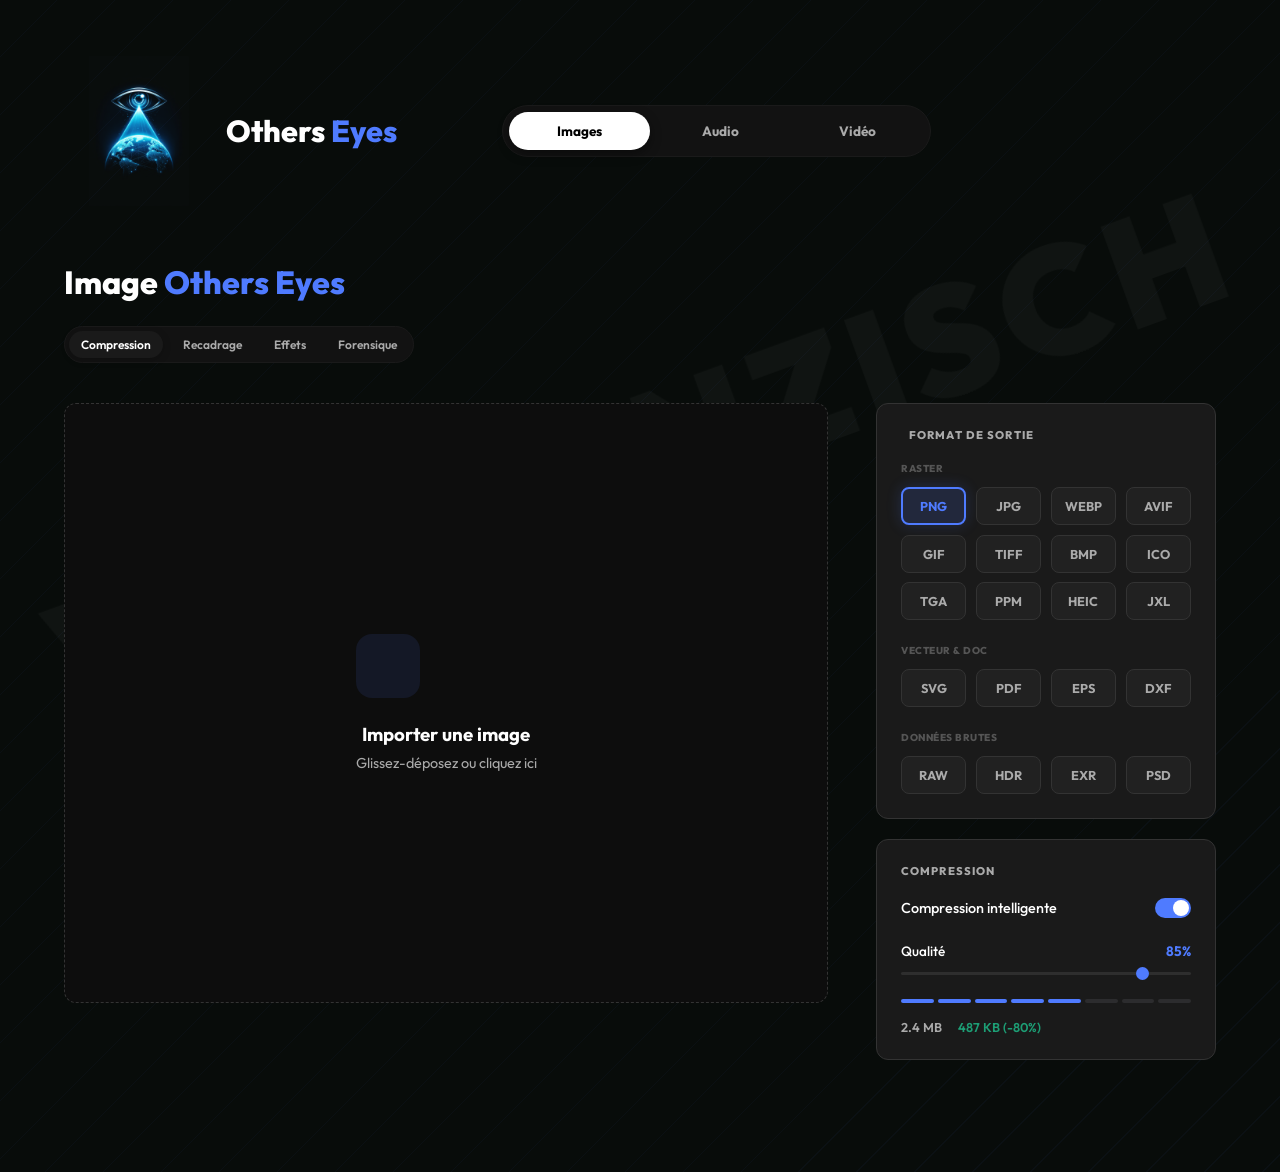
==== templates/index.html @ ab982a22 "mise en place de l'interface web" ====
<!DOCTYPE html>
<html lang="fr">

<head>
    <meta charset="UTF-8">
    <meta name="viewport" content="width=device-width, initial-scale=1.0">
    <title>Others Eyes | Image Studio</title>

    <!-- Fonts -->
    <link rel="preconnect" href="https://fonts.googleapis.com">
    <link rel="preconnect" href="https://fonts.gstatic.com" crossorigin>
    <link href="https://fonts.googleapis.com/css2?family=Outfit:wght@400;500;600;700;800&display=swap" rel="stylesheet">

    <!-- Icons -->
    <script src="https://unpkg.com/lucide@latest"></script>
    <link rel="stylesheet" href="../static/css/common.css">
    <link rel="stylesheet" href="../static/css/image.css">
</head>

<body>
    <div class="bg-text">VISCHENZISCH</div>
    <div class="container">
        <header class="header-container">
            <div class="logo">
                <img src="../static/img/logo.png" alt="Aura Logo" class="logo-img">
                <span style="font-weight: 800; font-size: 1.9rem;">Others <span
                        style="color: var(--accent)">Eyes</span></span>
            </div>
            <nav>
                <div class="nav-links">
                    <a href="index.html" class="active">Images</a>
                    <a href="audio.html">Audio</a>
                    <a href="video.html">Vidéo</a>
                </div>
            </nav>
            <div style="width: 180px;"></div> <!-- Symmetrie -->
        </header>

        <div class="pipeline-header">
            <h1 class="page-title">Image <span style="color: var(--accent)">Others Eyes</span></h1>
            <div class="pipeline-pills">
                <span class="pill active" data-view="compression">Compression</span>
                <span class="pill" data-view="recadrage">Recadrage</span>
                <span class="pill" data-view="effets">Effets</span>
                <span class="pill" data-view="forensique">Forensique</span>
            </div>
        </div>

        <main class="dashboard">
            <!-- Zone d'Aperçu (Left) -->
            <div class="preview-area">
                <div class="card upload-hero" id="drop-zone">
                    <input type="file" id="file-input" hidden accept="image/*">

                    <div id="upload-prompt" style="text-align: center;">
                        <div class="icon-box">
                            <i data-lucide="upload-cloud" size="32"></i>
                        </div>
                        <h3 style="margin-bottom: 0.5rem;">Importer une image</h3>
                        <p style="color: var(--text-secondary); font-size: 0.9rem;">Glissez-déposez ou cliquez ici</p>
                    </div>

                    <div id="preview-container" class="crop-preview" style="display: none;">
                        <img id="preview-img" src="" alt="Aperçu">
                        <div class="crop-overlay">
                            <div class="handle top-left"></div>
                            <div class="handle top-right"></div>
                            <div class="handle bottom-left"></div>
                            <div class="handle bottom-right"></div>
                        </div>
                        <button id="remove-img" class="btn-remove">
                            <i data-lucide="x" size="14"></i> Changer d'image
                        </button>
                    </div>
                </div>
            </div>

            <!-- Paramètres Side Panel (Right) -->
            <aside class="panel">
                <!-- 1. COMPRESSION VIEW -->
                <div class="pipeline-view active" id="view-compression">
                    <!-- Format de Sortie -->
                    <div class="card section">
                        <div class="group-title">
                            <i data-lucide="file-text" size="14"></i>
                            FORMAT DE SORTIE
                        </div>
                        <div class="format-selection-card">
                            <div class="format-group">
                                <div class="format-label">RASTER</div>
                                <div class="format-grid">
                                    <button class="btn-format active">PNG</button>
                                    <button class="btn-format">JPG</button>
                                    <button class="btn-format">WEBP</button>
                                    <button class="btn-format">AVIF</button>
                                    <button class="btn-format">GIF</button>
                                    <button class="btn-format">TIFF</button>
                                    <button class="btn-format">BMP</button>
                                    <button class="btn-format">ICO</button>
                                    <button class="btn-format">TGA</button>
                                    <button class="btn-format">PPM</button>
                                    <button class="btn-format">HEIC</button>
                                    <button class="btn-format">JXL</button>
                                </div>
                            </div>
                            <div class="format-group">
                                <div class="format-label">VECTEUR & DOC</div>
                                <div class="format-grid">
                                    <button class="btn-format">SVG</button>
                                    <button class="btn-format">PDF</button>
                                    <button class="btn-format">EPS</button>
                                    <button class="btn-format">DXF</button>
                                </div>
                            </div>
                            <div class="format-group">
                                <div class="format-label">DONNÉES BRUTES</div>
                                <div class="format-grid">
                                    <button class="btn-format">RAW</button>
                                    <button class="btn-format">HDR</button>
                                    <button class="btn-format">EXR</button>
                                    <button class="btn-format">PSD</button>
                                </div>
                            </div>
                        </div>
                    </div>

                    <div class="card section">
                        <div class="group-title">COMPRESSION</div>
                        <div class="setting-item">
                            <span>Compression intelligente</span>
                            <label class="toggle">
                                <input type="checkbox" checked>
                                <span class="slider round"></span>
                            </label>
                        </div>
                        <div class="setting-item-col">
                            <div class="label-row">
                                <span>Qualité</span>
                                <span class="value">85%</span>
                            </div>
                            <input type="range" class="range-slider" min="0" max="100" value="85">
                        </div>
                        <div class="progress-segments">
                            <div class="segment active"></div>
                            <div class="segment active"></div>
                            <div class="segment active"></div>
                            <div class="segment active"></div>
                            <div class="segment active"></div>
                            <div class="segment"></div>
                            <div class="segment"></div>
                            <div class="segment"></div>
                        </div>
                        <div class="weight-indicator">
                            2.4 MB <i data-lucide="arrow-right" size="12"></i> <span class="saved">487 KB (-80%)</span>
                        </div>
                    </div>
                </div>

                <!-- 2. RECADRAGE VIEW -->
                <div class="pipeline-view" id="view-recadrage">
                    <div class="card section">
                        <div class="group-title">RECADRAGE & DIMENSIONS</div>
                        <div class="format-selection-card">
                            <div class="format-group">
                                <div class="format-grid" style="grid-template-columns: repeat(4, 1fr);">
                                    <button class="btn-format">Libre</button>
                                    <button class="btn-format active">16:9</button>
                                    <button class="btn-format">4:3</button>
                                    <button class="btn-format">1:1</button>
                                </div>
                            </div>
                        </div>
                        <div class="dimension-inputs" style="margin-top: 1.5rem;">
                            <div class="input-group">
                                <label>Largeur</label>
                                <input type="number" class="input-field" value="1920">
                            </div>
                            <div class="input-group">
                                <label>Hauteur</label>
                                <input type="number" class="input-field" value="1080">
                            </div>
                        </div>
                    </div>
                </div>

                <!-- 3. EFFETS VIEW -->
                <div class="pipeline-view" id="view-effets">
                    <div class="card section">
                        <div class="group-title">EFFETS & FILTRES</div>
                        <div class="filters-grid">
                            <div class="filter-item active">
                                <div class="filter-thumb original"></div>
                                <span>Original</span>
                            </div>
                            <div class="filter-item">
                                <div class="filter-thumb grayscale"></div>
                                <span>N&B</span>
                            </div>
                            <div class="filter-item">
                                <div class="filter-thumb sepia"></div>
                                <span>Sépia</span>
                            </div>
                            <div class="filter-item">
                                <div class="filter-thumb vivid"></div>
                                <span>Vivid</span>
                            </div>
                            <div class="filter-item">
                                <div class="filter-thumb cool"></div>
                                <span>Froid</span>
                            </div>
                            <div class="filter-item">
                                <div class="filter-thumb warm"></div>
                                <span>Chaud</span>
                            </div>
                        </div>
                        <div class="sliders-list">
                            <div class="setting-item-col">
                                <div class="label-row">
                                    <span>Luminosité</span>
                                    <span class="value">0</span>
                                </div>
                                <input type="range" class="range-slider" min="-100" max="100" value="0">
                            </div>
                            <div class="setting-item-col">
                                <div class="label-row">
                                    <span>Contraste</span>
                                    <span class="value">10</span>
                                </div>
                                <input type="range" class="range-slider" min="-100" max="100" value="10">
                            </div>
                            <div class="setting-item-col">
                                <div class="label-row">
                                    <span>Saturation</span>
                                    <span class="value">25</span>
                                </div>
                                <input type="range" class="range-slider" min="-100" max="100" value="25">
                            </div>
                        </div>
                    </div>
                </div>

                <!-- 4. FORENSIQUE VIEW -->
                <div class="pipeline-view" id="view-forensique">
                    <!-- Verification d'Integrité -->
                    <div class="card section">
                        <div class="group-title">VÉRIFICATION D'INTÉGRITÉ</div>
                        <div class="hash-list">
                            <div class="hash-item">
                                <label>MD5</label>
                                <code>d41d8cd98f0...</code>
                                <i data-lucide="copy" size="10"></i>
                            </div>
                            <div class="hash-item">
                                <label>SHA-256</label>
                                <code>e3b0c44298fc...</code>
                                <i data-lucide="copy" size="10"></i>
                            </div>
                            <div style="text-align: center; margin-top: 3rem;">
                                <button id="remove-img" class="btn-format"
                                    style="border-color: rgba(255, 255, 255, 0.1); color: var(--text-muted); padding: 10px 20px;">
                                    <i data-lucide="refresh-cw" size="14"></i> Effacer et recommencer
                                </button>
                            </div>
                            <div class="verify-group" style="margin-top: 1rem;">
                                <input type="text" class="input-field" placeholder="Coller hash de référence..."
                                    style="margin-bottom: 0.5rem;">
                                <button class="btn-format" style="width: 100%; font-size: 0.75rem;">Vérifier
                                    l'empreinte</button>
                            </div>
                        </div>

                        <!-- Detection de Manipulation -->
                        <div class="card section">
                            <div class="group-title">DÉTECTION DE MANIPULATION</div>
                            <div class="setting-item-col">
                                <div class="label-row">
                                    <span>Score d'authenticité</span>
                                    <span class="value" style="color: var(--warning)">92/100</span>
                                </div>
                                <div class="progress-bar-small">
                                    <div class="fill" style="width: 92%; background: var(--warning)"></div>
                                </div>
                            </div>
                            <div class="check-list">
                                <div class="check-item ok"><i data-lucide="check" size="12"></i> Métadonnées cohérentes
                                </div>
                                <div class="check-item ok"><i data-lucide="check" size="12"></i> Magic bytes valides
                                </div>
                                <div class="check-item warn"><i data-lucide="alert-triangle" size="12"></i> Compression
                                    suspecte</div>
                            </div>
                        </div>

                        <!-- Stéganographie -->
                        <div class="card section">
                            <div class="group-title">STÉGANOGRAPHIE</div>
                            <div class="setting-item">
                                <span>Scanner les canaux LSB</span>
                                <label class="toggle">
                                    <input type="checkbox">
                                    <span class="slider round"></span>
                                </label>
                            </div>
                            <div class="status-badge muted">Aucune anomalie détectée</div>
                        </div>

                        <!-- Magic Bytes -->
                        <div class="card section">
                            <div class="group-title">ANALYSE DES MAGIC BYTES</div>
                            <table class="magic-table">
                                <thead>
                                    <tr>
                                        <th>Extension</th>
                                        <th>Format</th>
                                    </tr>
                                </thead>
                                <tbody>
                                    <tr>
                                        <td>.png</td>
                                        <td><span class="badge success">PNG Match</span></td>
                                    </tr>
                                </tbody>
                            </table>
                        </div>
                    </div>

                    <button class="btn-cta" id="convert-btn">
                        Convertir l'image <i data-lucide="arrow-right" size="18"></i>
                    </button>
            </aside>
        </main>

        <!-- Résultats -->
        <div class="card result-card" id="result-card" style="text-align: center; margin-top: 3rem;">
            <i data-lucide="check-circle" style="color: var(--success); margin-bottom: 1rem;" size="48"></i>
            <h2 style="margin-bottom: 0.5rem;">Traitement Terminé !</h2>
            <p style="color: var(--text-secondary); margin-bottom: 2rem;">Votre fichier est prêt au téléchargement.</p>
            <a href="#" class="download-link" id="download-btn">
                <i data-lucide="download"></i> Télécharger le résultat
            </a>
        </div>
    </div>

    <script src="../static/js/script.js"></script>
    <script>lucide.createIcons();</script>
</body>

</html>
---- static/css/common.css ----
:root {
    --bg: #0d0d0d;
    --surface: #1a1a1a;
    --surface-hover: #212121;
    --accent: #4F7BFF;
    --accent-soft: rgba(79, 123, 255, 0.1);
    --success: #1D9E75;
    --warning: #EF9F27;
    --error: #FF5252;
    --text-primary: #ffffff;
    --text-secondary: #aaaaaa;
    --text-muted: #555555;
    --border: #333333;
    --input-bg: #252525;
    --transition: 0.2s cubic-bezier(0.4, 0, 0.2, 1);
    --radius: 12px;
}

* {
    margin: 0;
    padding: 0;
    box-sizing: border-box;
    font-family: 'Outfit', sans-serif;
}

body {
    background-color: #080c0a;
    background-image:
        repeating-linear-gradient(135deg,
            transparent,
            transparent 40px,
            rgba(79, 123, 255, .04) 40px,
            rgba(79, 123, 255, .04) 41px);
    color: white;
    font-family: 'Outfit', sans-serif;
    min-height: 100vh;
    padding-bottom: 5rem;
}

.bg-text {
    position: fixed;
    inset: 0;
    display: flex;
    align-items: center;
    justify-content: center;
    font-size: clamp(60px, 12vw, 160px);
    font-weight: 900;
    color: rgba(255, 255, 255, 0.03);
    transform: rotate(-20deg);
    letter-spacing: 8px;
    pointer-events: none;
    user-select: none;
    z-index: -1;
}

.container {
    max-width: 1400px;
    margin: 0 auto;
    padding: 2rem 4rem;
}

/* Header & Nav */
header {
    display: flex;
    justify-content: space-between;
    align-items: center;
    padding: 1.5rem 0;
    margin-bottom: 2rem;
}

.logo {
    display: flex;
    align-items: center;
    gap: 0.75rem;
}

.logo-img {
    height: 150px;
    width: 150px;
    object-fit: contain;
    mix-blend-mode: screen;
}

nav {
    display: flex;
    justify-content: center;
    align-items: center;
}

.nav-links {
    display: flex;
    background: #121212;
    padding: 6px;
    border-radius: 100px;
    gap: 4px;
    border: 1px solid #1a1a1a;
}

.nav-links a {
    color: var(--text-secondary);
    text-decoration: none;
    font-weight: 700;
    padding: 10px 48px;
    border-radius: 100px;
    transition: all 0.2s ease;
    font-size: 0.85rem;
}

.nav-links a.active {
    background: white;
    color: black;
    box-shadow: 0 4px 12px rgba(0, 0, 0, 0.4);
}

.nav-links a:hover:not(.active) {
    color: white;
}

.header-container {
    display: flex;
    justify-content: space-between;
    align-items: center;
    width: 100%;
}

.pipeline-header {
    margin-top: 1rem;
    margin-bottom: 2.5rem;
}

.page-title {
    font-size: 2rem;
    font-weight: 800;
    margin-bottom: 1.5rem;
}

.pipeline-pills {
    display: flex;
    gap: 0.5rem;
    background: #121212;
    padding: 4px;
    border-radius: 100px;
    width: fit-content;
    border: 1px solid #1a1a1a;
}

.pill {
    font-size: 0.75rem;
    font-weight: 600;
    padding: 6px 12px;
    border-radius: 100px;
    color: var(--text-secondary);
}

.pill:first-child {
    background: var(--surface);
    color: var(--text-primary);
    box-shadow: 0 2px 8px rgba(0, 0, 0, 0.2);
}

/* Shared Components */
.card {
    background: var(--surface);
    border: 1px solid var(--border);
    border-radius: var(--radius);
    padding: 1.25rem;
    transition: var(--transition);
}

.card.section {
    padding: 1.5rem;
}

.dashboard {
    display: grid;
    grid-template-columns: 1fr 340px;
    gap: 3rem;
    align-items: start;
}

.panel {
    display: flex;
    flex-direction: column;
    gap: 1.25rem;
}

.group-title {
    font-size: 0.7rem;
    font-weight: 800;
    text-transform: uppercase;
    color: var(--text-secondary);
    letter-spacing: 0.1em;
    margin-bottom: 1.25rem;
    display: flex;
    align-items: center;
    gap: 0.5rem;
}

/* Inputs & Settings */
.setting-item {
    display: flex;
    justify-content: space-between;
    align-items: center;
    margin-bottom: 1.5rem;
    font-size: 0.9rem;
    font-weight: 500;
}

.setting-item-col {
    display: flex;
    flex-direction: column;
    gap: 0.75rem;
    margin-bottom: 1.5rem;
}

.label-row {
    display: flex;
    justify-content: space-between;
    font-size: 0.85rem;
    font-weight: 500;
}

.label-row .value {
    color: var(--accent);
    font-weight: 700;
}

/* Toggle Switch */
.toggle {
    position: relative;
    display: inline-block;
    width: 36px;
    height: 20px;
}

.toggle input {
    opacity: 0;
    width: 0;
    height: 0;
}

.slider.round {
    position: absolute;
    cursor: pointer;
    top: 0;
    left: 0;
    right: 0;
    bottom: 0;
    background-color: #2c2c2e;
    transition: .4s;
    border-radius: 34px;
}

.slider.round:before {
    position: absolute;
    content: "";
    height: 16px;
    width: 16px;
    left: 2px;
    bottom: 2px;
    background-color: white;
    transition: .4s;
    border-radius: 50%;
}

input:checked+.slider {
    background-color: var(--accent);
}

input:checked+.slider:before {
    transform: translateX(16px);
}

/* Range Slider */
.range-slider {
    -webkit-appearance: none;
    appearance: none;
    width: 100%;
    height: 3px;
    background: #2e2e2e;
    border-radius: 5px;
    outline: none;
}

.range-slider::-webkit-slider-thumb {
    -webkit-appearance: none;
    appearance: none;
    width: 13px;
    height: 13px;
    background: var(--accent);
    cursor: pointer;
    border-radius: 50%;
    border: none;
}

/* CTA Button */
.btn-cta {
    background: var(--text-primary);
    color: #000;
    border: none;
    padding: 1rem;
    border-radius: var(--radius);
    font-size: 0.95rem;
    font-weight: 700;
    cursor: pointer;
    display: flex;
    align-items: center;
    justify-content: center;
    gap: 0.5rem;
    width: 100%;
    transition: var(--transition);
}

.btn-cta:hover {
    transform: translateY(-2px);
    box-shadow: 0 10px 20px rgba(0, 0, 0, 0.2);
}

.input-field {
    background: #252525;
    border: 1px solid #333;
    color: white;
    padding: 0.75rem 1rem;
    border-radius: 8px;
    width: 100%;
    font-size: 0.85rem;
    transition: var(--transition);
}

select.input-field {
    appearance: none;
    -webkit-appearance: none;
    background-image: url("data:image/svg+xml,%3Csvg xmlns='http://www.w3.org/2000/svg' width='16' height='16' viewBox='0 0 24 24' fill='none' stroke='%23555' stroke-width='2' stroke-linecap='round' stroke-linejoin='round'%3E%3Cpath d='m6 9 6 6 6-6'/%3E%3C/svg%3E");
    background-repeat: no-repeat;
    background-position: right 1rem center;
    padding-right: 2.5rem;
    cursor: pointer;
}

select.input-field:hover {
    border-color: #444;
}

.input-field:focus {
    outline: none;
    border-color: var(--accent);
}

/* Format Picker Custom Style */
.format-selection-card {
    display: flex;
    flex-direction: column;
    gap: 1.5rem;
}

.format-group {
    display: flex;
    flex-direction: column;
    gap: 0.75rem;
}

.format-label {
    font-size: 10px;
    font-weight: 800;
    color: var(--text-muted);
    text-transform: uppercase;
    letter-spacing: 0.05em;
}

.format-grid {
    display: grid;
    grid-template-columns: repeat(4, 1fr);
    gap: 0.6rem;
}

.btn-format {
    background: #212121;
    border: 1px solid #333;
    border-radius: 8px;
    color: var(--text-secondary);
    padding: 10px 0;
    font-size: 0.8rem;
    font-weight: 700;
    cursor: pointer;
    transition: all 0.2s ease;
    text-align: center;
}

.btn-format:hover {
    border-color: #555;
    color: white;
}

.btn-format.active {
    background: rgba(79, 123, 255, 0.15);
    border: 2px solid var(--accent);
    color: var(--accent);
    box-shadow: 0 0 15px rgba(79, 123, 255, 0.2);
    padding: 9px 0;
    /* Adjust for 2px border */
}

/* Result Area (New) */
.result-card {
    display: none;
    margin-top: 2rem;
    background: linear-gradient(to bottom right, #121212, #0a0a0b);
    border: 1px solid var(--success);
    animation: slideUp 0.5s ease;
}

.download-link {
    background: var(--success);
    color: white;
    text-decoration: none;
    padding: 1rem 2rem;
    border-radius: 12px;
    font-weight: 700;
    display: inline-flex;
    align-items: center;
    gap: 0.5rem;
    margin-top: 1rem;
}

/* Progress Loader */
.progress-container {
    display: none;
    text-align: center;
    margin: 2rem 0;
}

.progress-bar {
    width: 100%;
    height: 4px;
    background: var(--border);
    border-radius: 10px;
    overflow: hidden;
    margin-top: 1rem;
}

.progress-fill {
    width: 0%;
    height: 100%;
    background: var(--accent);
    transition: width 0.3s ease;
}

/* Forensics Specific Components */
.pipeline-view {
    display: none;
}

.pipeline-view.active {
    display: flex;
    flex-direction: column;
    gap: 1.25rem;
}

.pill {
    cursor: pointer;
    transition: var(--transition);
}

.pill.active {
    background: var(--surface);
    color: var(--text-primary);
    box-shadow: 0 2px 8px rgba(0, 0, 0, 0.2);
}

.hash-list {
    display: flex;
    flex-direction: column;
    gap: 0.75rem;
}

.hash-item {
    background: #121212;
    padding: 0.75rem;
    border-radius: 8px;
    display: flex;
    align-items: center;
    justify-content: space-between;
    font-size: 0.75rem;
}

.hash-item label {
    font-size: 10px;
    font-weight: 800;
    color: var(--text-muted);
    text-transform: uppercase;
}

.hash-item code {
    color: var(--text-secondary);
    font-family: monospace;
}

.hash-item i {
    color: var(--text-muted);
    cursor: pointer;
}

.progress-bar-small {
    width: 100%;
    height: 4px;
    background: #2c2c2e;
    border-radius: 10px;
    overflow: hidden;
}

.progress-bar-small .fill {
    height: 100%;
    transition: width 0.5s ease;
}

.check-list {
    display: flex;
    flex-direction: column;
    gap: 0.5rem;
    margin-top: 1rem;
}

.check-item {
    display: flex;
    align-items: center;
    gap: 0.5rem;
    font-size: 0.8rem;
    font-weight: 500;
}

.check-item.ok {
    color: var(--success);
}

.check-item.warn {
    color: var(--warning);
}

.check-item.error {
    color: var(--error);
}

.status-badge {
    padding: 0.5rem;
    background: #121212;
    border-radius: 6px;
    font-size: 0.75rem;
    text-align: center;
    font-weight: 600;
}

.status-badge.muted {
    color: var(--text-muted);
}

.magic-table {
    width: 100%;
    border-collapse: collapse;
    font-size: 0.8rem;
    margin-top: 0.5rem;
}

.magic-table th {
    text-align: left;
    padding: 0.5rem;
    color: var(--text-muted);
    font-size: 10px;
    font-weight: 800;
    text-transform: uppercase;
    border-bottom: 1px solid var(--border);
}

.magic-table td {
    padding: 0.75rem 0.5rem;
    border-bottom: 1px solid rgba(255, 255, 255, 0.05);
}

.badge {
    padding: 4px 10px;
    border-radius: 4px;
    font-size: 10px;
    font-weight: 700;
    text-transform: uppercase;
    display: inline-block;
}

.badge.success {
    background: rgba(29, 158, 117, 0.15);
    color: #4ade80;
    border: 1px solid rgba(29, 158, 117, 0.3);
}

.badge.danger {
    background: rgba(255, 82, 82, 0.15);
    color: #ff8a80;
    border: 1px solid rgba(255, 82, 82, 0.3);
}

@keyframes slideUp {
    from {
        transform: translateY(20px);
        opacity: 0;
    }

    to {
        transform: translateY(0);
        opacity: 1;
    }
}

@keyframes rotate {
    from {
        transform: rotate(0deg);
    }

    to {
        transform: rotate(360deg);
    }
}

.spin {
    animation: rotate 1s linear infinite;
}
---- static/css/image.css ----
/* Image-specific styles */
.preview-area {
    display: flex;
    flex-direction: column;
    gap: 1.5rem;
}

.upload-hero {
    min-height: 600px;
    display: flex;
    flex-direction: column;
    align-items: center;
    justify-content: center;
    border: 1px dashed var(--border);
    cursor: pointer;
    background: #0d0d0d;
    position: relative;
    overflow: hidden;
}

.upload-hero:hover {
    border-color: var(--accent);
}

.icon-box {
    width: 64px;
    height: 64px;
    background: var(--accent-soft);
    color: var(--accent);
    border-radius: 16px;
    display: flex;
    align-items: center;
    justify-content: center;
    margin-bottom: 1.5rem;
}

/* Crop Preview */
.crop-preview {
    position: relative;
    width: 100%;
    height: 100%;
    display: flex;
    align-items: center;
    justify-content: center;
    padding: 2rem;
}

#preview-img {
    max-width: 100%;
    max-height: 500px;
    border-radius: 4px;
    object-fit: contain;
}

.crop-overlay {
    position: absolute;
    width: 300px;
    height: 200px;
    border: 2px solid var(--accent);
    pointer-events: none;
    box-shadow: 0 0 0 9999px rgba(0, 0, 0, 0.5);
}

.handle {
    position: absolute;
    width: 10px;
    height: 10px;
    background: white;
    border: 2px solid var(--accent);
    pointer-events: auto;
}

.top-left {
    top: -6px;
    left: -6px;
    cursor: nw-resize;
}

.top-right {
    top: -6px;
    right: -6px;
    cursor: ne-resize;
}

.bottom-left {
    bottom: -6px;
    left: -6px;
    cursor: sw-resize;
}

.bottom-right {
    bottom: -6px;
    right: -6px;
    cursor: se-resize;
}

.btn-remove {
    position: absolute;
    top: 1rem;
    right: 1rem;
    background: rgba(0, 0, 0, 0.5);
    backdrop-filter: blur(10px);
    border: 1px solid var(--border);
    color: white;
    padding: 0.5rem 1rem;
    border-radius: 100px;
    font-size: 0.75rem;
    font-weight: 600;
    cursor: pointer;
    display: flex;
    align-items: center;
    gap: 0.5rem;
}

/* Compression Specifics */
.progress-segments {
    display: flex;
    gap: 4px;
    margin-bottom: 1rem;
}

.segment {
    flex: 1;
    height: 4px;
    background: #2c2c2e;
    border-radius: 2px;
}

.segment.active {
    background: var(--accent);
}

.weight-indicator {
    font-size: 0.8rem;
    font-weight: 600;
    color: var(--text-secondary);
    display: flex;
    align-items: center;
    gap: 0.5rem;
}

.weight-indicator .saved {
    color: var(--success);
}

/* Ratio Grid */
.ratio-grid {
    display: grid;
    grid-template-columns: repeat(4, 1fr);
    gap: 0.5rem;
    margin-bottom: 1.5rem;
}

.btn-ratio {
    background: transparent;
    border: 1px solid var(--border);
    color: var(--text-secondary);
    padding: 0.5rem;
    border-radius: 8px;
    font-size: 0.75rem;
    font-weight: 600;
    cursor: pointer;
    transition: var(--transition);
}

.btn-ratio.active {
    border-color: var(--accent);
    color: var(--text-primary);
}

.dimension-inputs {
    display: grid;
    grid-template-columns: 1fr 1fr;
    gap: 1rem;
}

.input-group label {
    display: block;
    font-size: 0.7rem;
    font-weight: 700;
    color: var(--text-secondary);
    text-transform: uppercase;
    margin-bottom: 0.5rem;
}

/* Filters Grid */
.filters-grid {
    display: grid;
    grid-template-columns: repeat(3, 1fr);
    gap: 0.75rem;
    margin-bottom: 2rem;
}

.filter-item {
    display: flex;
    flex-direction: column;
    align-items: center;
    gap: 0.5rem;
    cursor: pointer;
}

.filter-thumb {
    width: 100%;
    aspect-ratio: 1;
    background: #2c2c2e;
    border-radius: 8px;
    border: 2px solid transparent;
    transition: var(--transition);
}

.filter-item.active .filter-thumb {
    border-color: var(--accent);
}

.filter-item span {
    font-size: 0.7rem;
    font-weight: 600;
    color: var(--text-secondary);
}

.filter-item.active span {
    color: var(--text-primary);
}

/* Mock thumbs */
.filter-thumb.original {
    background: linear-gradient(45deg, #333, #666);
}

.filter-thumb.grayscale {
    filter: grayscale(1);
    background: linear-gradient(45deg, #333, #666);
}

.filter-thumb.sepia {
    filter: sepia(1);
    background: linear-gradient(45deg, #333, #666);
}

.filter-thumb.vivid {
    filter: saturate(2);
    background: linear-gradient(45deg, #333, #666);
}

.filter-thumb.cool {
    filter: hue-rotate(180deg);
    background: linear-gradient(45deg, #333, #666);
}

.filter-thumb.warm {
    filter: hue-rotate(30deg);
    background: linear-gradient(45deg, #382c2c, #a88a8a);
}
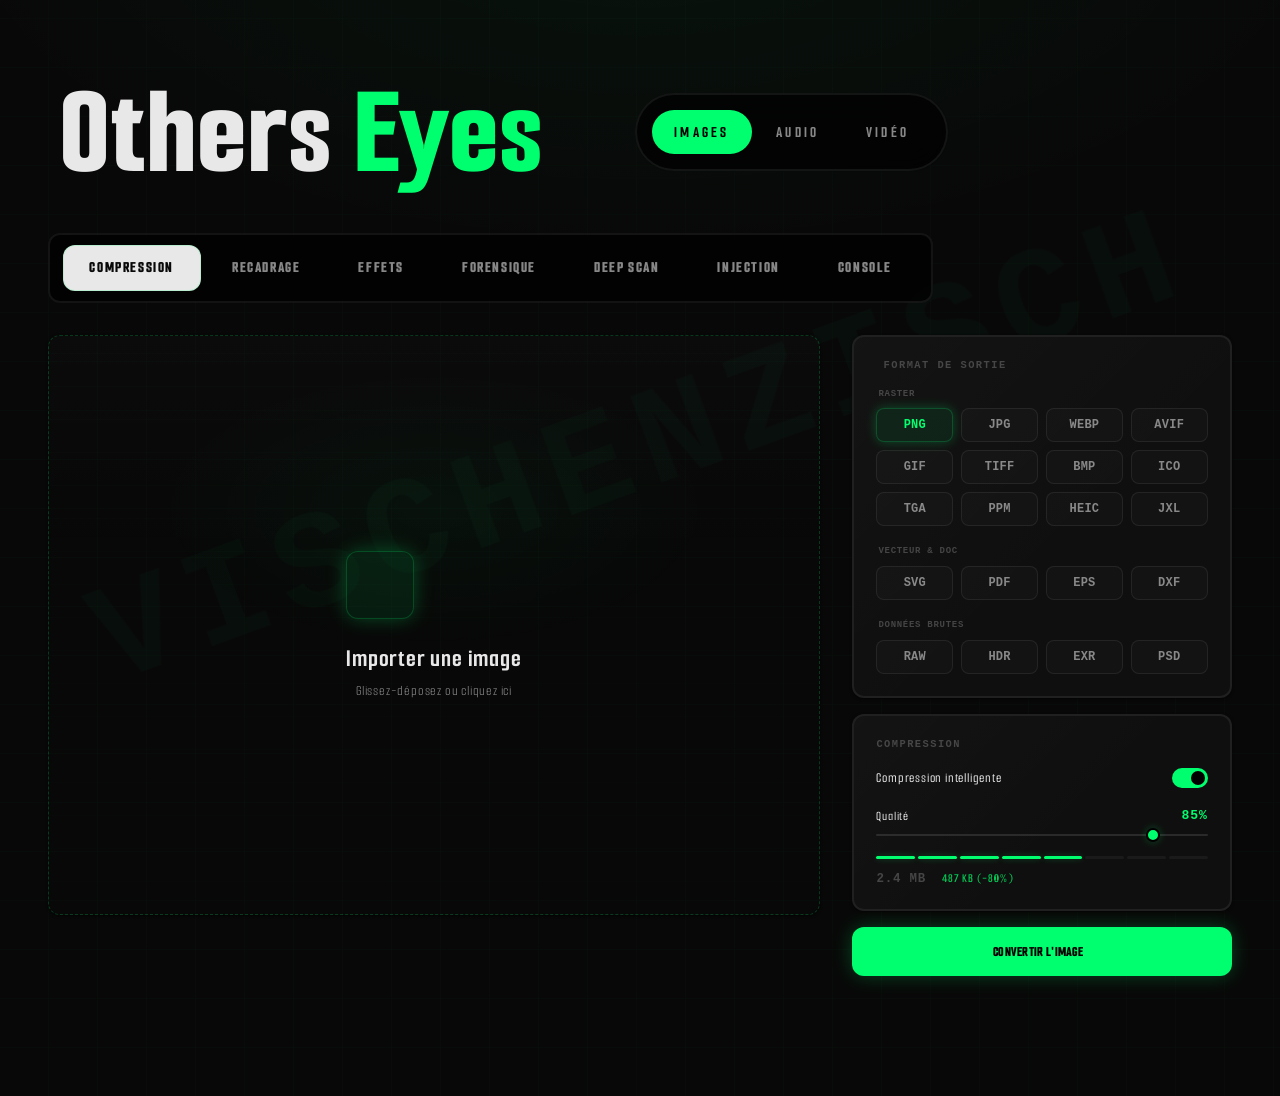
==== commit c83aa3d3: "Template Completion" ====
--- a/templates/index.html
+++ b/templates/index.html
@@ -9,7 +9,9 @@
     <!-- Fonts -->
     <link rel="preconnect" href="https://fonts.googleapis.com">
     <link rel="preconnect" href="https://fonts.gstatic.com" crossorigin>
-    <link href="https://fonts.googleapis.com/css2?family=Outfit:wght@400;500;600;700;800&display=swap" rel="stylesheet">
+    <link
+        href="https://fonts.googleapis.com/css2?family=Smooch+Sans:wght@100..900&family=Ubuntu:wght@400;600&display=swap"
+        rel="stylesheet">
 
     <!-- Icons -->
     <script src="https://unpkg.com/lucide@latest"></script>
@@ -22,8 +24,7 @@
     <div class="container">
         <header class="header-container">
             <div class="logo">
-                <img src="../static/img/logo.png" alt="Aura Logo" class="logo-img">
-                <span style="font-weight: 800; font-size: 1.9rem;">Others <span
+                <span style="font-weight: 800; font-size:8rem;">Others <span
                         style="color: var(--accent)">Eyes</span></span>
             </div>
             <nav>
@@ -37,12 +38,14 @@
         </header>
 
         <div class="pipeline-header">
-            <h1 class="page-title">Image <span style="color: var(--accent)">Others Eyes</span></h1>
             <div class="pipeline-pills">
                 <span class="pill active" data-view="compression">Compression</span>
                 <span class="pill" data-view="recadrage">Recadrage</span>
                 <span class="pill" data-view="effets">Effets</span>
                 <span class="pill" data-view="forensique">Forensique</span>
+                <span class="pill" data-view="deepscan">Deep Scan</span>
+                <span class="pill" data-view="injection">Injection</span>
+                <span class="pill" data-view="console">Console</span>
             </div>
         </div>
 
@@ -255,16 +258,11 @@
                                 <code>e3b0c44298fc...</code>
                                 <i data-lucide="copy" size="10"></i>
                             </div>
-                            <div style="text-align: center; margin-top: 3rem;">
-                                <button id="remove-img" class="btn-format"
-                                    style="border-color: rgba(255, 255, 255, 0.1); color: var(--text-muted); padding: 10px 20px;">
-                                    <i data-lucide="refresh-cw" size="14"></i> Effacer et recommencer
-                                </button>
-                            </div>
                             <div class="verify-group" style="margin-top: 1rem;">
                                 <input type="text" class="input-field" placeholder="Coller hash de référence..."
                                     style="margin-bottom: 0.5rem;">
-                                <button class="btn-format" style="width: 100%; font-size: 0.75rem;">Vérifier
+                                <button type="button" class="btn-format" id="btn-verify-fingerprint"
+                                    style="width: 100%; font-size: 0.75rem;">Vérifier
                                     l'empreinte</button>
                             </div>
                         </div>
@@ -297,11 +295,11 @@
                             <div class="setting-item">
                                 <span>Scanner les canaux LSB</span>
                                 <label class="toggle">
-                                    <input type="checkbox">
+                                    <input type="checkbox" id="lsb-scan-toggle">
                                     <span class="slider round"></span>
                                 </label>
                             </div>
-                            <div class="status-badge muted">Aucune anomalie détectée</div>
+                            <div class="status-badge muted" id="lsb-status-badge">Aucune anomalie détectée</div>
                         </div>
 
                         <!-- Magic Bytes -->
@@ -323,10 +321,96 @@
                             </table>
                         </div>
                     </div>
-
-                    <button class="btn-cta" id="convert-btn">
-                        Convertir l'image <i data-lucide="arrow-right" size="18"></i>
+                </div>
+
+                <!-- 5. DEEP SCAN VIEW -->
+                <div class="pipeline-view" id="view-deepscan">
+
+                    <div class="card section">
+                        <div class="group-title">EXTRACTION EXIF PROFONDE</div>
+                        <div class="setting-item-col" style="font-family: monospace; font-size: 0.75rem;">
+                            <div class="label-row"><span>Make</span> <span class="value">SONY</span></div>
+                            <div class="label-row"><span>Model</span> <span class="value">ILCE-7M3</span></div>
+                            <div class="label-row"><span>Software</span> <span class="value"
+                                    style="color: var(--error)">Adobe Photoshop 24.1</span></div>
+                            <div class="label-row"><span>GPSLatitude</span> <span class="value">48 deg 52' 5.12"
+                                    N</span></div>
+                            <div class="label-row"><span>GPSLongitude</span> <span class="value">2 deg 19' 59.20"
+                                    E</span></div>
+                        </div>
+                        <button class="btn-format" style="width: 100%;"><i data-lucide="trash-2" size="14"></i> Purger
+                            EXIF</button>
+                    </div>
+                </div>
+
+                <!-- 6. INJECTION VIEW (STEGO) -->
+                <div class="pipeline-view" id="view-injection">
+                    <div class="card section">
+                        <div class="group-title"><i data-lucide="syringe" size="14"></i> STÉGANOGRAPHIE (LSB)</div>
+                        <div class="setting-item-col">
+                            <label style="font-size: 0.7rem; color: var(--text-secondary);">CHARGE UTILE
+                                (TXT/JSON)</label>
+                            <textarea class="input-field" rows="3" placeholder='{"target":"classified", "id":"alpha-7"}'
+                                style="font-family: monospace; resize: none;"></textarea>
+                        </div>
+                        <div class="setting-item">
+                            <span>Canal cible</span>
+                            <div style="display: flex; gap: 0.5rem;">
+                                <span class="badge"
+                                    style="background: rgba(255,0,0,0.2); color: #ff5252; padding: 4px 8px;">R</span>
+                                <span class="badge"
+                                    style="background: rgba(0,255,0,0.2); color: #00ff6e; padding: 4px 8px;">G</span>
+                                <span class="badge active"
+                                    style="background: rgba(0,0,255,0.2); color: #4f7bff; border: 1px solid #4f7bff; padding: 4px 8px;">B</span>
+                            </div>
+                        </div>
+                        <button class="btn-format"
+                            style="width: 100%; border-color: var(--warning); color: var(--warning);">Créer le vecteur
+                            (Injecter)</button>
+                    </div>
+
+                    <div class="card section">
+                        <div class="group-title">EDITEUR HEXADÉCIMAL</div>
+                        <div class="hex-editor">
+                            <div class="hex-row"><span class="hex-offset">0x0000</span> <span class="hex-bytes">89 50 4E
+                                    47 0D 0A 1A 0A</span> <span class="hex-ascii">.PNG....</span></div>
+                            <div class="hex-row"><span class="hex-offset">0x0008</span> <span class="hex-bytes">00 00 00
+                                    0D 49 48 44 52</span> <span class="hex-ascii">....IHDR</span></div>
+                            <div class="hex-row"><span class="hex-offset">0x0010</span> <span class="hex-bytes">00 00 07
+                                    80 00 00 04 38</span> <span class="hex-ascii">.......8</span></div>
+                            <div class="hex-row"><span class="hex-offset">0x0018</span> <span class="hex-bytes">08 06 00
+                                    00 00 <span class="hex-highlight">E8</span> <span class="hex-highlight">D3</span>
+                                    <span class="hex-highlight">C1</span></span> <span class="hex-ascii">.....<span
+                                        class="glitch" data-text="[X]">[X]</span></span></div>
+                        </div>
+                    </div>
+                </div>
+
+                <!-- 7. CONSOLE VIEW -->
+                <div class="pipeline-view" id="view-console">
+                    <div class="card section" style="padding: 0;">
+                        <div class="terminal-window" id="hacker-terminal">
+                            <div class="terminal-header">
+                                <span>Root@Others-Eyes:~#</span>
+                                <span><i data-lucide="wifi" size="14"></i> Sec-Link</span>
+                            </div>
+                            <div class="terminal-content" id="terminal-output">
+                                <div class="terminal-line system">Initalizing neuro-link protocol...</div>
+                                <div class="terminal-line system">Bypassing standard security models.</div>
+                                <div class="terminal-line warning">[!] WARNING: Unauthorized execution detected.</div>
+                                <div class="terminal-line current-input"><span class="cursor-blink"></span></div>
+                            </div>
+                        </div>
+                    </div>
+                    <button class="btn-format" id="btn-run-hack"
+                        style="width: 100%; margin-top: 1rem; border-color: var(--error); color: var(--error);">
+                        <i data-lucide="terminal-square" size="14"></i> Lancer l'attaque
                     </button>
+                </div>
+
+                <button class="btn-cta" id="convert-btn">
+                    Convertir l'image <i data-lucide="arrow-right" size="18"></i>
+                </button>
             </aside>
         </main>
 
--- a/static/css/common.css
+++ b/static/css/common.css
@@ -1,236 +1,371 @@
+/* =========================================================
+   OTHERS-EYES — Design System v2.0
+   Palette : Noir · Gris · Blanc · Rouge · Vert Hacker
+   ========================================================= */
 :root {
-    --bg: #0d0d0d;
-    --surface: #1a1a1a;
-    --surface-hover: #212121;
-    --accent: #4F7BFF;
-    --accent-soft: rgba(79, 123, 255, 0.1);
-    --success: #1D9E75;
-    --warning: #EF9F27;
-    --error: #FF5252;
-    --text-primary: #ffffff;
-    --text-secondary: #aaaaaa;
-    --text-muted: #555555;
-    --border: #333333;
-    --input-bg: #252525;
+    /* ── Backgrounds ── */
+    --bg: #080808;
+    --surface: #0f0f0f;
+    --surface-elevated: #141414;
+    --surface-hover: #1c1c1c;
+    --input-bg: #111111;
+
+    /* ── Hacker Green Accent ── */
+    --accent: #00ff6e;
+    --accent-muted: rgba(0, 255, 110, 0.5);
+    --accent-soft: rgba(0, 255, 110, 0.08);
+    --accent-glow: rgba(0, 255, 110, 0.25);
+    --success: #00cc55;
+
+    /* ── Hacker Red ── */
+    --error: #ff2d2d;
+    --error-muted: rgba(255, 45, 45, 0.5);
+    --error-soft: rgba(255, 45, 45, 0.1);
+    --error-glow: rgba(255, 45, 45, 0.25);
+
+    /* ── Warning (orange-red) ── */
+    --warning: #ff6b2d;
+    --warning-soft: rgba(255, 107, 45, 0.1);
+
+    /* ── Greys / Text ── */
+    --white: #ffffff;
+    --grey-100: #e8e8e8;
+    --grey-200: #c2c2c2;
+    --grey-400: #888888;
+    --grey-600: #444444;
+    --grey-700: #2a2a2a;
+    --grey-800: #1a1a1a;
+    --grey-900: #101010;
+    --black: #000000;
+
+    --text-primary: #e8e8e8;
+    --text-secondary: #888888;
+    --text-muted: #444444;
+
+    /* ── Borders ── */
+    --border: rgba(255, 255, 255, 0.07);
+    --border-strong: rgba(255, 255, 255, 0.14);
+    --border-green: rgba(0, 255, 110, 0.2);
+    --border-red: rgba(255, 45, 45, 0.25);
+
+    /* ── Misc ── */
     --transition: 0.2s cubic-bezier(0.4, 0, 0.2, 1);
     --radius: 12px;
-}
-
-* {
+    --radius-sm: 8px;
+    --radius-pill: 999px;
+    --shadow-sm: 0 1px 3px rgba(0, 0, 0, 0.6);
+    --shadow-md: 0 6px 20px rgba(0, 0, 0, 0.5);
+    --shadow-lg: 0 20px 48px rgba(0, 0, 0, 0.6);
+    --font-sans: 'Smooch Sans', system-ui, sans-serif;
+    --font-mono: 'Courier New', Courier, monospace;
+}
+
+/* ── Reset ── */
+*,
+*::before,
+*::after {
     margin: 0;
     padding: 0;
     box-sizing: border-box;
-    font-family: 'Outfit', sans-serif;
-}
-
+    font-family: var(--font-sans);
+    letter-spacing: 0.05rem;
+}
+
+html {
+    color-scheme: dark;
+}
+
+/* ── Body ── */
 body {
-    background-color: #080c0a;
+    background-color: var(--bg);
     background-image:
-        repeating-linear-gradient(135deg,
+        radial-gradient(ellipse 100% 60% at 50% -10%, rgba(0, 255, 110, 0.05), transparent 55%),
+        repeating-linear-gradient(0deg,
             transparent,
-            transparent 40px,
-            rgba(79, 123, 255, .04) 40px,
-            rgba(79, 123, 255, .04) 41px);
-    color: white;
-    font-family: 'Outfit', sans-serif;
+            transparent 48px,
+            rgba(0, 255, 110, 0.015) 48px,
+            rgba(0, 255, 110, 0.015) 49px),
+        repeating-linear-gradient(90deg,
+            transparent,
+            transparent 48px,
+            rgba(0, 255, 110, 0.015) 48px,
+            rgba(0, 255, 110, 0.015) 49px);
+    color: var(--text-primary);
     min-height: 100vh;
     padding-bottom: 5rem;
-}
-
+    -webkit-font-smoothing: antialiased;
+    font-size: 1.35rem;
+}
+
+/* ── Watermark ── */
 .bg-text {
     position: fixed;
     inset: 0;
     display: flex;
     align-items: center;
     justify-content: center;
-    font-size: clamp(60px, 12vw, 160px);
+    font-size: clamp(60px, 12vw, 140px);
     font-weight: 900;
-    color: rgba(255, 255, 255, 0.03);
+    color: rgba(0, 255, 110, 0.025);
     transform: rotate(-20deg);
-    letter-spacing: 8px;
+    letter-spacing: 12px;
     pointer-events: none;
     user-select: none;
-    z-index: -1;
-}
-
+    z-index: 0;
+    font-family: var(--font-mono);
+}
+
+/* ── Container ── */
 .container {
-    max-width: 1400px;
+    max-width: 1360px;
     margin: 0 auto;
-    padding: 2rem 4rem;
-}
-
-/* Header & Nav */
+    padding: clamp(1.25rem, 4vw, 2.5rem) clamp(1rem, 4vw, 3rem);
+    position: relative;
+    z-index: 1;
+}
+
+/* =========================================================
+   HEADER & NAV
+   ========================================================= */
 header {
     display: flex;
+    justify-content: center;
+    align-items: center;
+    padding: 1rem 0.75rem;
+    margin-bottom: 0.5rem;
+    border-radius: var(--radius);
+
+}
+
+.logo {
+    display: flex;
+    align-items: center;
+    gap: 0.75rem;
+}
+
+
+nav {
+    display: flex;
+    justify-content: center;
+    align-items: center;
+}
+
+.nav-links {
+    display: flex;
+    background: rgba(0, 0, 0, 0.7);
+    backdrop-filter: blur(20px);
+    -webkit-backdrop-filter: blur(20px);
+    padding: 15px;
+    border-radius: var(--radius-pill);
+    gap: 2px;
+    border: 2px solid var(--border);
+
+}
+
+.nav-links a {
+    text-decoration: none;
+    color: var(--grey-400);
+    padding: 0.8rem 1.4rem;
+    border-radius: var(--radius-pill);
+    transition: var(--transition);
+    font-weight: 700;
+    text-transform: uppercase;
+    font-size: 1rem;
+    letter-spacing: 0.2rem;
+}
+
+.nav-links a.active {
+    background: var(--accent);
+    color: var(--black);
+}
+
+.nav-links a:hover:not(.active) {
+    color: var(--accent);
+    background: var(--accent-soft);
+}
+
+.header-container {
+    display: flex;
     justify-content: space-between;
     align-items: center;
-    padding: 1.5rem 0;
-    margin-bottom: 2rem;
-}
-
-.logo {
-    display: flex;
-    align-items: center;
-    gap: 0.75rem;
-}
-
-.logo-img {
-    height: 150px;
-    width: 150px;
-    object-fit: contain;
-    mix-blend-mode: screen;
-}
-
-nav {
-    display: flex;
-    justify-content: center;
-    align-items: center;
-}
-
-.nav-links {
-    display: flex;
-    background: #121212;
-    padding: 6px;
-    border-radius: 100px;
-    gap: 4px;
-    border: 1px solid #1a1a1a;
-}
-
-.nav-links a {
+    width: 100%;
+}
+
+/* =========================================================
+   PIPELINE PILLS
+   ========================================================= */
+.pipeline-header {
+    margin-top: 0.25rem;
+    margin-bottom: clamp(1.25rem, 3vw, 2rem);
+    display: flex;
+    flex-direction: column;
+    gap: 1rem;
+}
+
+.page-title {
+    font-size: clamp(2.2rem, 4vw, 3.5rem);
+    font-weight: 800;
+    letter-spacing: 0.05rem;
+    line-height: 1.1;
+    text-transform: uppercase;
+}
+
+.pipeline-pills {
+    display: flex;
+    flex-wrap: wrap;
+    align-items: center;
+    gap: 0.3rem;
+    background: rgba(0, 0, 0, 0.7);
+    backdrop-filter: blur(16px);
+    -webkit-backdrop-filter: blur(16px);
+    padding: 0.6rem 0.8rem;
+    border-radius: var(--radius);
+    width: fit-content;
+    max-width: 100%;
+    border: 2px solid var(--border);
+}
+
+.pill {
+    font-size: 1rem;
+    font-weight: 800;
+    padding: 0.8rem 1.6rem;
+    border-radius: var(--radius);
     color: var(--text-secondary);
-    text-decoration: none;
-    font-weight: 700;
-    padding: 10px 48px;
-    border-radius: 100px;
-    transition: all 0.2s ease;
-    font-size: 0.85rem;
-}
-
-.nav-links a.active {
-    background: white;
-    color: black;
-    box-shadow: 0 4px 12px rgba(0, 0, 0, 0.4);
-}
-
-.nav-links a:hover:not(.active) {
-    color: white;
-}
-
-.header-container {
-    display: flex;
-    justify-content: space-between;
-    align-items: center;
-    width: 100%;
-}
-
-.pipeline-header {
-    margin-top: 1rem;
-    margin-bottom: 2.5rem;
-}
-
-.page-title {
-    font-size: 2rem;
-    font-weight: 800;
-    margin-bottom: 1.5rem;
-}
-
-.pipeline-pills {
-    display: flex;
-    gap: 0.5rem;
-    background: #121212;
-    padding: 4px;
-    border-radius: 100px;
-    width: fit-content;
-    border: 1px solid #1a1a1a;
-}
-
-.pill {
-    font-size: 0.75rem;
-    font-weight: 600;
-    padding: 6px 12px;
-    border-radius: 100px;
-    color: var(--text-secondary);
-}
-
-.pill:first-child {
-    background: var(--surface);
+    white-space: nowrap;
+    border: 1px solid transparent;
+    cursor: pointer;
+    transition: var(--transition);
+    text-transform: uppercase;
+    letter-spacing: 0.1rem;
+}
+
+.pill:hover:not(.active) {
     color: var(--text-primary);
-    box-shadow: 0 2px 8px rgba(0, 0, 0, 0.2);
-}
-
-/* Shared Components */
+    background: var(--grey-800);
+}
+
+.pill.active {
+    background: var(--grey-100);
+    color: var(--bg);
+    border: 1px solid var(--border-green);
+
+}
+
+/* =========================================================
+   CARDS
+   ========================================================= */
 .card {
     background: var(--surface);
-    border: 1px solid var(--border);
+    border: 2px solid var(--border);
     border-radius: var(--radius);
     padding: 1.25rem;
-    transition: var(--transition);
+    transition: border-color var(--transition), box-shadow var(--transition);
+    box-shadow: var(--shadow-sm);
+    position: relative;
+    overflow: hidden;
+}
+
+.card::before {
+    content: '';
+    position: absolute;
+    inset: 0;
+    background: linear-gradient(135deg, rgba(255, 255, 255, 0.02) 0%, transparent 60%);
+    pointer-events: none;
+}
+
+.card:hover:not(.upload-hero) {
+    border-color: var(--border-strong);
+    box-shadow: var(--shadow-md);
 }
 
 .card.section {
-    padding: 1.5rem;
-}
-
+    padding: 1.4rem;
+}
+
+/* =========================================================
+   DASHBOARD LAYOUT
+   ========================================================= */
 .dashboard {
     display: grid;
-    grid-template-columns: 1fr 340px;
-    gap: 3rem;
+    grid-template-columns: 1fr min(380px, 34%);
+    gap: clamp(1.25rem, 2.5vw, 2.5rem);
     align-items: start;
 }
 
+@media (max-width: 1024px) {
+    .dashboard {
+        grid-template-columns: 1fr;
+    }
+}
+
 .panel {
     display: flex;
     flex-direction: column;
-    gap: 1.25rem;
-}
-
+    gap: 1rem;
+}
+
+/* =========================================================
+   SECTION HEADER
+   ========================================================= */
 .group-title {
-    font-size: 0.7rem;
+    font-size: 0.65rem;
     font-weight: 800;
     text-transform: uppercase;
-    color: var(--text-secondary);
-    letter-spacing: 0.1em;
+    color: var(--text-muted);
+    letter-spacing: 0.14em;
+    margin-bottom: 1.1rem;
+    display: flex;
+    align-items: center;
+    gap: 0.45rem;
+    font-family: var(--font-mono);
+}
+
+.group-title i {
+    color: var(--accent);
+    opacity: 0.7;
+}
+
+/* =========================================================
+   SETTINGS ITEMS
+   ========================================================= */
+.setting-item {
+    display: flex;
+    justify-content: space-between;
+    align-items: center;
     margin-bottom: 1.25rem;
-    display: flex;
-    align-items: center;
-    gap: 0.5rem;
-}
-
-/* Inputs & Settings */
-.setting-item {
+    font-size: 0.875rem;
+    font-weight: 500;
+}
+
+.setting-item-col {
+    display: flex;
+    flex-direction: column;
+    gap: 0.65rem;
+    margin-bottom: 1.25rem;
+}
+
+.label-row {
     display: flex;
     justify-content: space-between;
-    align-items: center;
-    margin-bottom: 1.5rem;
-    font-size: 0.9rem;
-    font-weight: 500;
-}
-
-.setting-item-col {
-    display: flex;
-    flex-direction: column;
-    gap: 0.75rem;
-    margin-bottom: 1.5rem;
-}
-
-.label-row {
-    display: flex;
-    justify-content: space-between;
-    font-size: 0.85rem;
+    font-size: 0.82rem;
     font-weight: 500;
 }
 
 .label-row .value {
     color: var(--accent);
     font-weight: 700;
-}
-
-/* Toggle Switch */
+    font-family: var(--font-mono);
+}
+
+/* =========================================================
+   TOGGLE SWITCH
+   ========================================================= */
 .toggle {
     position: relative;
     display: inline-block;
     width: 36px;
     height: 20px;
+    flex-shrink: 0;
 }
 
 .toggle input {
@@ -242,42 +377,44 @@
 .slider.round {
     position: absolute;
     cursor: pointer;
-    top: 0;
-    left: 0;
-    right: 0;
-    bottom: 0;
-    background-color: #2c2c2e;
-    transition: .4s;
+    inset: 0;
+    background-color: var(--grey-700);
+    transition: .35s;
     border-radius: 34px;
+    border: 1px solid var(--border);
 }
 
 .slider.round:before {
     position: absolute;
     content: "";
-    height: 16px;
-    width: 16px;
+    height: 14px;
+    width: 14px;
     left: 2px;
     bottom: 2px;
-    background-color: white;
-    transition: .4s;
+    background-color: var(--grey-400);
+    transition: .35s;
     border-radius: 50%;
 }
 
 input:checked+.slider {
     background-color: var(--accent);
+    border-color: var(--accent-muted);
 }
 
 input:checked+.slider:before {
     transform: translateX(16px);
-}
-
-/* Range Slider */
+    background-color: var(--black);
+}
+
+/* =========================================================
+   RANGE SLIDER
+   ========================================================= */
 .range-slider {
     -webkit-appearance: none;
     appearance: none;
     width: 100%;
-    height: 3px;
-    background: #2e2e2e;
+    height: 2px;
+    background: var(--grey-700);
     border-radius: 5px;
     outline: none;
 }
@@ -285,154 +422,179 @@
 .range-slider::-webkit-slider-thumb {
     -webkit-appearance: none;
     appearance: none;
-    width: 13px;
-    height: 13px;
+    width: 14px;
+    height: 14px;
     background: var(--accent);
     cursor: pointer;
     border-radius: 50%;
+    border: 2px solid var(--black);
+    box-shadow: 0 0 8px var(--accent-glow);
+}
+
+/* =========================================================
+   BUTTONS
+   ========================================================= */
+
+/* Primary CTA */
+.btn-cta {
+    background: var(--accent);
+    color: var(--black);
     border: none;
-}
-
-/* CTA Button */
-.btn-cta {
-    background: var(--text-primary);
-    color: #000;
-    border: none;
-    padding: 1rem;
+    padding: 1rem 1.25rem;
     border-radius: var(--radius);
-    font-size: 0.95rem;
-    font-weight: 700;
+    font-size: 0.9rem;
+    font-weight: 800;
     cursor: pointer;
     display: flex;
     align-items: center;
     justify-content: center;
     gap: 0.5rem;
     width: 100%;
-    transition: var(--transition);
+    transition: transform var(--transition), box-shadow var(--transition), filter var(--transition);
+    box-shadow: 0 0 20px var(--accent-glow);
+    letter-spacing: 0.02em;
+    text-transform: uppercase;
 }
 
 .btn-cta:hover {
     transform: translateY(-2px);
-    box-shadow: 0 10px 20px rgba(0, 0, 0, 0.2);
-}
-
+    box-shadow: 0 0 32px var(--accent-glow), 0 8px 24px rgba(0, 0, 0, 0.4);
+    filter: brightness(1.05);
+}
+
+.btn-cta:active {
+    transform: translateY(0);
+}
+
+/* Format / Option buttons */
+.btn-format {
+    background: rgba(255, 255, 255, 0.02);
+    border: 1px solid var(--border);
+    border-radius: var(--radius-sm);
+    color: var(--text-secondary);
+    padding: 9px 0;
+    font-size: 0.75rem;
+    font-weight: 700;
+    cursor: pointer;
+    transition: border-color var(--transition), color var(--transition), background var(--transition);
+    text-align: center;
+    font-family: var(--font-mono);
+    letter-spacing: 0.02em;
+}
+
+.btn-format:hover {
+    border-color: var(--border-strong);
+    color: var(--text-primary);
+    background: rgba(255, 255, 255, 0.05);
+}
+
+.btn-format.active {
+    background: var(--accent-soft);
+    border: 1px solid var(--border-green);
+    color: var(--accent);
+    box-shadow: 0 0 12px var(--accent-glow);
+}
+
+/* Danger variant */
+.btn-danger {
+    border-color: var(--error-muted) !important;
+    color: var(--error) !important;
+}
+
+.btn-danger:hover {
+    background: var(--error-soft) !important;
+    border-color: var(--error) !important;
+    box-shadow: 0 0 12px var(--error-glow) !important;
+}
+
+/* Warning variant */
+.btn-warn {
+    border-color: rgba(255, 107, 45, 0.4) !important;
+    color: var(--warning) !important;
+}
+
+.btn-warn:hover {
+    background: var(--warning-soft) !important;
+}
+
+/* =========================================================
+   INPUTS
+   ========================================================= */
 .input-field {
-    background: #252525;
-    border: 1px solid #333;
-    color: white;
-    padding: 0.75rem 1rem;
-    border-radius: 8px;
+    background: var(--input-bg);
+    border: 1px solid var(--border);
+    color: var(--text-primary);
+    padding: 0.7rem 0.9rem;
+    border-radius: var(--radius-sm);
     width: 100%;
     font-size: 0.85rem;
-    transition: var(--transition);
+    transition: border-color var(--transition), box-shadow var(--transition);
+    font-family: var(--font-mono);
+}
+
+.input-field::placeholder {
+    color: var(--text-muted);
+}
+
+.input-field:focus {
+    outline: none;
+    border-color: var(--accent-muted);
+    box-shadow: 0 0 0 3px var(--accent-soft);
 }
 
 select.input-field {
     appearance: none;
     -webkit-appearance: none;
-    background-image: url("data:image/svg+xml,%3Csvg xmlns='http://www.w3.org/2000/svg' width='16' height='16' viewBox='0 0 24 24' fill='none' stroke='%23555' stroke-width='2' stroke-linecap='round' stroke-linejoin='round'%3E%3Cpath d='m6 9 6 6 6-6'/%3E%3C/svg%3E");
+    background-image: url("data:image/svg+xml,%3Csvg xmlns='http://www.w3.org/2000/svg' width='16' height='16' viewBox='0 0 24 24' fill='none' stroke='%23444' stroke-width='2'%3E%3Cpath d='m6 9 6 6 6-6'/%3E%3C/svg%3E");
     background-repeat: no-repeat;
-    background-position: right 1rem center;
+    background-position: right 0.9rem center;
     padding-right: 2.5rem;
     cursor: pointer;
 }
 
-select.input-field:hover {
-    border-color: #444;
-}
-
-.input-field:focus {
-    outline: none;
-    border-color: var(--accent);
-}
-
-/* Format Picker Custom Style */
+textarea.input-field {
+    resize: vertical;
+    min-height: 80px;
+}
+
+/* =========================================================
+   FORMAT PICKER
+   ========================================================= */
 .format-selection-card {
     display: flex;
     flex-direction: column;
-    gap: 1.5rem;
+    gap: 1.25rem;
 }
 
 .format-group {
     display: flex;
     flex-direction: column;
-    gap: 0.75rem;
+    gap: 0.6rem;
 }
 
 .format-label {
-    font-size: 10px;
+    font-size: 9px;
     font-weight: 800;
     color: var(--text-muted);
     text-transform: uppercase;
-    letter-spacing: 0.05em;
+    letter-spacing: 0.08em;
+    font-family: var(--font-mono);
+    padding-left: 2px;
 }
 
 .format-grid {
     display: grid;
     grid-template-columns: repeat(4, 1fr);
-    gap: 0.6rem;
-}
-
-.btn-format {
-    background: #212121;
-    border: 1px solid #333;
-    border-radius: 8px;
-    color: var(--text-secondary);
-    padding: 10px 0;
-    font-size: 0.8rem;
-    font-weight: 700;
-    cursor: pointer;
-    transition: all 0.2s ease;
-    text-align: center;
-}
-
-.btn-format:hover {
-    border-color: #555;
-    color: white;
-}
-
-.btn-format.active {
-    background: rgba(79, 123, 255, 0.15);
-    border: 2px solid var(--accent);
-    color: var(--accent);
-    box-shadow: 0 0 15px rgba(79, 123, 255, 0.2);
-    padding: 9px 0;
-    /* Adjust for 2px border */
-}
-
-/* Result Area (New) */
-.result-card {
-    display: none;
-    margin-top: 2rem;
-    background: linear-gradient(to bottom right, #121212, #0a0a0b);
-    border: 1px solid var(--success);
-    animation: slideUp 0.5s ease;
-}
-
-.download-link {
-    background: var(--success);
-    color: white;
-    text-decoration: none;
-    padding: 1rem 2rem;
-    border-radius: 12px;
-    font-weight: 700;
-    display: inline-flex;
-    align-items: center;
     gap: 0.5rem;
-    margin-top: 1rem;
-}
-
-/* Progress Loader */
-.progress-container {
-    display: none;
-    text-align: center;
-    margin: 2rem 0;
-}
-
+}
+
+/* =========================================================
+   PROGRESS ELEMENTS
+   ========================================================= */
 .progress-bar {
     width: 100%;
-    height: 4px;
-    background: var(--border);
+    height: 3px;
+    background: var(--grey-800);
     border-radius: 10px;
     overflow: hidden;
     margin-top: 1rem;
@@ -443,9 +605,31 @@
     height: 100%;
     background: var(--accent);
     transition: width 0.3s ease;
-}
-
-/* Forensics Specific Components */
+    box-shadow: 0 0 8px var(--accent-glow);
+}
+
+.progress-bar-small {
+    width: 100%;
+    height: 3px;
+    background: var(--grey-800);
+    border-radius: 10px;
+    overflow: hidden;
+}
+
+.progress-bar-small .fill {
+    height: 100%;
+    transition: width 0.5s ease;
+}
+
+.progress-container {
+    display: none;
+    text-align: center;
+    margin: 2rem 0;
+}
+
+/* =========================================================
+   PIPELINE VIEWS
+   ========================================================= */
 .pipeline-view {
     display: none;
 }
@@ -453,70 +637,65 @@
 .pipeline-view.active {
     display: flex;
     flex-direction: column;
-    gap: 1.25rem;
-}
-
-.pill {
-    cursor: pointer;
-    transition: var(--transition);
-}
-
-.pill.active {
-    background: var(--surface);
-    color: var(--text-primary);
-    box-shadow: 0 2px 8px rgba(0, 0, 0, 0.2);
-}
-
+    gap: 1rem;
+}
+
+/* =========================================================
+   HASH / FORENSICS COMPONENTS
+   ========================================================= */
 .hash-list {
     display: flex;
     flex-direction: column;
-    gap: 0.75rem;
+    gap: 0.6rem;
 }
 
 .hash-item {
-    background: #121212;
-    padding: 0.75rem;
-    border-radius: 8px;
+    background: var(--input-bg);
+    padding: 0.7rem;
+    border-radius: var(--radius-sm);
     display: flex;
     align-items: center;
     justify-content: space-between;
     font-size: 0.75rem;
+    border: 1px solid var(--border);
+    gap: 0.5rem;
 }
 
 .hash-item label {
-    font-size: 10px;
+    font-size: 9px;
     font-weight: 800;
-    color: var(--text-muted);
+    color: var(--accent);
     text-transform: uppercase;
+    font-family: var(--font-mono);
+    letter-spacing: 0.06em;
+    flex-shrink: 0;
 }
 
 .hash-item code {
     color: var(--text-secondary);
-    font-family: monospace;
+    font-family: var(--font-mono);
+    flex: 1;
+    overflow: hidden;
+    text-overflow: ellipsis;
+    white-space: nowrap;
+    padding: 0 0.5rem;
 }
 
 .hash-item i {
     color: var(--text-muted);
     cursor: pointer;
-}
-
-.progress-bar-small {
-    width: 100%;
-    height: 4px;
-    background: #2c2c2e;
-    border-radius: 10px;
-    overflow: hidden;
-}
-
-.progress-bar-small .fill {
-    height: 100%;
-    transition: width 0.5s ease;
-}
-
+    flex-shrink: 0;
+}
+
+.hash-item i:hover {
+    color: var(--accent);
+}
+
+/* Check list */
 .check-list {
     display: flex;
     flex-direction: column;
-    gap: 0.5rem;
+    gap: 0.45rem;
     margin-top: 1rem;
 }
 
@@ -526,6 +705,9 @@
     gap: 0.5rem;
     font-size: 0.8rem;
     font-weight: 500;
+    padding: 0.4rem 0.5rem;
+    border-radius: 6px;
+    background: rgba(255, 255, 255, 0.02);
 }
 
 .check-item.ok {
@@ -540,65 +722,456 @@
     color: var(--error);
 }
 
+/* Status badge */
 .status-badge {
-    padding: 0.5rem;
-    background: #121212;
-    border-radius: 6px;
+    padding: 0.5rem 0.75rem;
+    background: var(--input-bg);
+    border-radius: var(--radius-sm);
     font-size: 0.75rem;
     text-align: center;
-    font-weight: 600;
+    font-weight: 700;
+    border: 1px solid var(--border);
+    font-family: var(--font-mono);
 }
 
 .status-badge.muted {
     color: var(--text-muted);
 }
 
+.status-badge.ok {
+    color: var(--success);
+    border-color: rgba(0, 204, 85, 0.3);
+    background: rgba(0, 204, 85, 0.06);
+}
+
+.status-badge.danger {
+    color: var(--error);
+    border-color: var(--border-red);
+    background: var(--error-soft);
+}
+
+/* Magic bytes table */
 .magic-table {
     width: 100%;
     border-collapse: collapse;
-    font-size: 0.8rem;
-    margin-top: 0.5rem;
+    font-size: 0.78rem;
+    font-family: var(--font-mono);
 }
 
 .magic-table th {
     text-align: left;
-    padding: 0.5rem;
+    padding: 0.45rem 0.5rem;
     color: var(--text-muted);
-    font-size: 10px;
+    font-size: 9px;
     font-weight: 800;
     text-transform: uppercase;
+    letter-spacing: 0.08em;
     border-bottom: 1px solid var(--border);
 }
 
 .magic-table td {
-    padding: 0.75rem 0.5rem;
-    border-bottom: 1px solid rgba(255, 255, 255, 0.05);
-}
-
+    padding: 0.7rem 0.5rem;
+    border-bottom: 1px solid var(--border);
+    color: var(--text-secondary);
+}
+
+/* Badges */
 .badge {
-    padding: 4px 10px;
+    padding: 3px 9px;
     border-radius: 4px;
-    font-size: 10px;
+    font-size: 9px;
+    font-weight: 800;
+    text-transform: uppercase;
+    letter-spacing: 0.06em;
+    display: inline-block;
+    font-family: var(--font-mono);
+}
+
+.badge.success {
+    background: rgba(0, 204, 85, 0.12);
+    color: var(--success);
+    border: 1px solid rgba(0, 204, 85, 0.3);
+}
+
+.badge.danger {
+    background: var(--error-soft);
+    color: var(--error);
+    border: 1px solid var(--border-red);
+}
+
+.badge.warning {
+    background: var(--warning-soft);
+    color: var(--warning);
+    border: 1px solid rgba(255, 107, 45, 0.35);
+}
+
+/* =========================================================
+   RESULT CARD
+   ========================================================= */
+.result-card {
+    display: none;
+    margin-top: 2rem;
+    border-color: var(--success) !important;
+    animation: slideUp 0.4s ease;
+}
+
+.download-link {
+    background: var(--success);
+    color: var(--black);
+    text-decoration: none;
+    padding: 0.85rem 2rem;
+    border-radius: var(--radius);
+    font-weight: 800;
+    display: inline-flex;
+    align-items: center;
+    gap: 0.5rem;
+    margin-top: 1rem;
+    box-shadow: 0 0 20px rgba(0, 204, 85, 0.3);
+    transition: filter var(--transition), transform var(--transition);
+    text-transform: uppercase;
+    font-size: 0.85rem;
+    letter-spacing: 0.04em;
+}
+
+.download-link:hover {
+    filter: brightness(1.1);
+    transform: translateY(-2px);
+}
+
+/* =========================================================
+   HACKER TERMINAL
+   ========================================================= */
+.terminal-window {
+    background: #171421;
+    /* GNOME Terminal default dark background */
+    border: 1px solid #3f3b4d;
+    border-radius: 8px;
+    padding: 0;
+    font-family: 'Ubuntu', sans-serif;
+    font-weight: 600;
+    color: #eeeeec;
+    /* GNOME light text */
+    font-size: 0.95rem;
+    height: 550px;
+    /* Increased height */
+    display: flex;
+    flex-direction: column;
+    overflow: hidden;
+    /* Prevent window itself from scrolling */
+    position: relative;
+    box-shadow: 0 10px 30px rgba(0, 0, 0, 0.8);
+}
+
+.terminal-header {
+    display: flex;
+    justify-content: space-between;
+    align-items: center;
+    padding: 0.6rem 1rem;
+    background: #5e5c64;
+    /* GNOME header grey */
+    border-bottom: 1px solid #171421;
+    font-family: 'Ubuntu', sans-serif;
     font-weight: 700;
-    text-transform: uppercase;
+    text-transform: none;
+    font-size: 0.8rem;
+    color: #ffffff;
+}
+
+.terminal-header::before {
+    content: '';
+    display: flex;
+    gap: 8px;
+    width: 60px;
+    height: 12px;
+    background-image: radial-gradient(circle, #ed333b 5px, transparent 6px),
+        radial-gradient(circle, #f6d32d 5px, transparent 6px),
+        radial-gradient(circle, #2ec27e 5px, transparent 6px);
+    background-size: 14px 14px;
+    background-repeat: no-repeat;
+    background-position: 0px center, 20px center, 40px center;
+}
+
+.terminal-content {
+    display: flex;
+    flex-direction: column;
+    gap: 4px;
+    padding: 1.25rem;
+    background: transparent;
+    overflow-y: auto;
+    /* Scroll only the content */
+    flex: 1;
+    /* Take remaining space */
+    scrollbar-width: none;
+    /* Hide scrollbar for Firefox */
+}
+
+.terminal-content::-webkit-scrollbar {
+    display: none;
+    /* Hide scrollbar for Chrome/Safari */
+}
+
+.terminal-line {
+    word-break: break-all;
+    line-height: 1.4;
+}
+
+.terminal-line::before {
+    content: 'admin@others-eyes:~$ ';
+    color: #2ec27e;
+    /* Green limited to the prompt */
+    font-weight: 700;
+}
+
+.terminal-line.error {
+    color: #f66151;
+}
+
+.terminal-line.warning {
+    color: #f8e45c;
+}
+
+.terminal-line.system {
+    color: #9a9996;
+}
+
+.cursor-blink {
     display: inline-block;
-}
-
-.badge.success {
-    background: rgba(29, 158, 117, 0.15);
-    color: #4ade80;
-    border: 1px solid rgba(29, 158, 117, 0.3);
-}
-
-.badge.danger {
-    background: rgba(255, 82, 82, 0.15);
-    color: #ff8a80;
-    border: 1px solid rgba(255, 82, 82, 0.3);
-}
-
+    width: 8px;
+    height: 18px;
+    background: #ffffff;
+    animation: blink 1s step-end infinite;
+    vertical-align: middle;
+}
+
+/* =========================================================
+   HEX EDITOR
+   ========================================================= */
+.hex-editor {
+    background: #000000;
+    border: 1px solid var(--border);
+    border-radius: var(--radius-sm);
+    padding: 0.85rem 1rem;
+    font-family: var(--font-mono);
+    font-size: 0.72rem;
+    color: var(--grey-600);
+    display: flex;
+    flex-direction: column;
+    gap: 0.15rem;
+}
+
+.hex-row {
+    display: flex;
+    align-items: center;
+    gap: 1rem;
+    padding: 2px 0;
+}
+
+.hex-row:hover {
+    background: rgba(255, 255, 255, 0.02);
+    border-radius: 4px;
+}
+
+.hex-offset {
+    color: var(--accent);
+    opacity: 0.6;
+    flex-shrink: 0;
+}
+
+.hex-bytes {
+    display: flex;
+    gap: 0.4rem;
+    letter-spacing: 1px;
+    color: var(--grey-400);
+}
+
+.hex-ascii {
+    color: var(--grey-600);
+}
+
+.hex-highlight {
+    color: var(--white);
+    background: var(--error-soft);
+    text-shadow: 0 0 6px var(--error);
+    border-radius: 2px;
+    padding: 0 1px;
+}
+
+.hex-inject {
+    color: var(--black);
+    background: var(--accent);
+    text-shadow: none;
+    border-radius: 2px;
+}
+
+/* =========================================================
+   RADAR SCAN
+   ========================================================= */
+.radar-box {
+    position: relative;
+    width: 160px;
+    height: 160px;
+    border-radius: 50%;
+    border: 1px solid rgba(0, 255, 110, 0.2);
+    background: repeating-radial-gradient(circle,
+            transparent,
+            transparent 20px,
+            rgba(0, 255, 110, 0.04) 20px,
+            rgba(0, 255, 110, 0.04) 21px);
+    overflow: hidden;
+    margin: 0 auto 1.25rem auto;
+    box-shadow: 0 0 20px rgba(0, 255, 110, 0.08), inset 0 0 20px rgba(0, 0, 0, 0.5);
+}
+
+.radar-sweep {
+    position: absolute;
+    top: 50%;
+    left: 50%;
+    width: 50%;
+    height: 1px;
+    background: linear-gradient(90deg, transparent, var(--accent));
+    transform-origin: left center;
+    animation: radar-spin 2.5s linear infinite;
+    box-shadow: 0 0 10px 1px var(--accent-glow);
+}
+
+.radar-blip {
+    position: absolute;
+    width: 5px;
+    height: 5px;
+    background: var(--error);
+    border-radius: 50%;
+    box-shadow: 0 0 8px 2px var(--error-glow);
+    opacity: 0;
+    animation: blip 2.5s infinite;
+}
+
+/* =========================================================
+   GLITCH EFFECT
+   ========================================================= */
+.glitch {
+    position: relative;
+    display: inline-block;
+    color: var(--error);
+}
+
+.glitch::before,
+.glitch::after {
+    content: attr(data-text);
+    position: absolute;
+    top: 0;
+    left: 0;
+    width: 100%;
+    height: 100%;
+    opacity: 0.8;
+}
+
+.glitch::before {
+    left: 2px;
+    text-shadow: -1px 0 var(--error);
+    clip: rect(24px, 550px, 90px, 0);
+    animation: glitch-anim 2.5s infinite linear alternate-reverse;
+}
+
+.glitch::after {
+    left: -2px;
+    text-shadow: -1px 0 var(--grey-600);
+    clip: rect(85px, 550px, 140px, 0);
+    animation: glitch-anim 3s infinite linear alternate-reverse;
+}
+
+/* =========================================================
+   SOURCE MODE (Audio/Video)
+   ========================================================= */
+.source-setup {
+    width: 100%;
+    max-width: 640px;
+    margin: 0 auto;
+    padding: 0 1rem 1rem;
+}
+
+.source-mode-bar {
+    display: flex;
+    justify-content: center;
+    gap: 0.3rem;
+    margin-bottom: 1.25rem;
+    padding: 4px;
+    background: rgba(0, 0, 0, 0.7);
+    border-radius: var(--radius-pill);
+    border: 1px solid var(--border);
+    width: fit-content;
+    margin-left: auto;
+    margin-right: auto;
+}
+
+.source-mode-btn {
+    border: none;
+    background: transparent;
+    color: var(--text-secondary);
+    font-family: var(--font-sans);
+    font-size: 0.78rem;
+    font-weight: 700;
+    padding: 0.5rem 1.25rem;
+    border-radius: var(--radius-pill);
+    cursor: pointer;
+    transition: background var(--transition), color var(--transition);
+}
+
+.source-mode-btn:hover {
+    color: var(--text-primary);
+    background: var(--grey-800);
+}
+
+.source-mode-btn.is-active {
+    background: var(--accent-soft);
+    color: var(--accent);
+    border: 1px solid var(--border-green);
+    box-shadow: 0 0 10px var(--accent-glow);
+}
+
+.source-panel {
+    display: none;
+    animation: slideUp 0.35s ease;
+}
+
+.source-panel.is-active {
+    display: block;
+}
+
+.source-panel-inner {
+    border: 1px solid var(--border);
+    border-radius: var(--radius);
+    background: rgba(0, 0, 0, 0.3);
+    padding: 1.25rem;
+}
+
+.import-drop-inner {
+    cursor: pointer;
+    min-height: 180px;
+    display: flex;
+    flex-direction: column;
+    align-items: center;
+    justify-content: center;
+    border: 1px dashed var(--border-green);
+    border-radius: var(--radius-sm);
+    transition: border-color var(--transition), background var(--transition);
+}
+
+.import-drop-inner:hover {
+    border-color: var(--accent-muted);
+    background: var(--accent-soft);
+}
+
+.upload-hero.has-audio-source .source-setup,
+.upload-hero.has-video-source .source-setup {
+    display: none;
+}
+
+/* =========================================================
+   ANIMATIONS
+   ========================================================= */
 @keyframes slideUp {
     from {
-        transform: translateY(20px);
+        transform: translateY(16px);
         opacity: 0;
     }
 
@@ -618,6 +1191,138 @@
     }
 }
 
+@keyframes blink {
+
+    0%,
+    100% {
+        opacity: 1;
+    }
+
+    50% {
+        opacity: 0;
+    }
+}
+
+@keyframes radar-spin {
+    from {
+        transform: rotate(0deg);
+    }
+
+    to {
+        transform: rotate(360deg);
+    }
+}
+
+@keyframes blip {
+    0% {
+        opacity: 0;
+    }
+
+    5% {
+        opacity: 1;
+    }
+
+    40% {
+        opacity: 0.3;
+    }
+
+    100% {
+        opacity: 0;
+    }
+}
+
+@keyframes glitch-anim {
+    0% {
+        clip: rect(74px, 9999px, 83px, 0);
+    }
+
+    20% {
+        clip: rect(62px, 9999px, 4px, 0);
+    }
+
+    40% {
+        clip: rect(76px, 9999px, 83px, 0);
+    }
+
+    60% {
+        clip: rect(100px, 9999px, 60px, 0);
+    }
+
+    80% {
+        clip: rect(4px, 9999px, 80px, 0);
+    }
+
+    100% {
+        clip: rect(10px, 9999px, 30px, 0);
+    }
+}
+
+@keyframes pulse-green {
+
+    0%,
+    100% {
+        box-shadow: 0 0 0 0 rgba(0, 255, 110, 0.3);
+    }
+
+    50% {
+        box-shadow: 0 0 0 6px rgba(0, 255, 110, 0);
+    }
+}
+
 .spin {
     animation: rotate 1s linear infinite;
+}
+
+.pulse-green {
+    animation: pulse-green 2s ease-in-out infinite;
+}
+
+/* =========================================================
+   SCROLLBAR
+   ========================================================= */
+::-webkit-scrollbar {
+    width: 5px;
+    height: 5px;
+}
+
+::-webkit-scrollbar-track {
+    background: var(--bg);
+}
+
+::-webkit-scrollbar-thumb {
+    background: var(--grey-700);
+    border-radius: 10px;
+}
+
+::-webkit-scrollbar-thumb:hover {
+    background: var(--accent-muted);
+}
+
+/* =========================================================
+   UTILITY
+   ========================================================= */
+.text-accent {
+    color: var(--accent);
+}
+
+.text-error {
+    color: var(--error);
+}
+
+.text-warning {
+    color: var(--warning);
+}
+
+.text-muted {
+    color: var(--text-muted);
+}
+
+.text-mono {
+    font-family: var(--font-mono);
+}
+
+.divider {
+    height: 1px;
+    background: var(--border);
+    margin: 1rem 0;
 }
--- a/static/css/image.css
+++ b/static/css/image.css
@@ -1,4 +1,8 @@
-/* Image-specific styles */
+/* =========================================================
+   IMAGE MODULE — Specific Styles
+   ========================================================= */
+
+/* ── Preview Area ── */
 .preview-area {
     display: flex;
     flex-direction: column;
@@ -6,35 +10,56 @@
 }
 
 .upload-hero {
-    min-height: 600px;
+    min-height: min(580px, 68vh);
     display: flex;
     flex-direction: column;
     align-items: center;
     justify-content: center;
-    border: 1px dashed var(--border);
+    border: 1px dashed rgba(0, 255, 110, 0.2);
     cursor: pointer;
-    background: #0d0d0d;
+    background:
+        radial-gradient(ellipse 60% 40% at 50% 30%, rgba(0, 255, 110, 0.04), transparent 60%),
+        linear-gradient(180deg, rgba(255, 255, 255, 0.015) 0%, transparent 40%);
     position: relative;
     overflow: hidden;
+    border-radius: var(--radius);
+    transition: border-color var(--transition), box-shadow var(--transition);
+}
+
+.upload-hero::before {
+    content: '';
+    position: absolute;
+    inset: 0;
+    background: repeating-linear-gradient(0deg,
+            transparent,
+            transparent 32px,
+            rgba(0, 255, 110, 0.012) 32px,
+            rgba(0, 255, 110, 0.012) 33px);
+    pointer-events: none;
 }
 
 .upload-hero:hover {
-    border-color: var(--accent);
-}
-
+    border-color: var(--accent-muted);
+    box-shadow: inset 0 0 40px rgba(0, 255, 110, 0.04);
+}
+
+/* Upload icon box */
 .icon-box {
-    width: 64px;
-    height: 64px;
+    width: 68px;
+    height: 68px;
     background: var(--accent-soft);
     color: var(--accent);
-    border-radius: 16px;
+    border-radius: var(--radius);
+    border: 1px solid var(--border-green);
     display: flex;
     align-items: center;
     justify-content: center;
     margin-bottom: 1.5rem;
-}
-
-/* Crop Preview */
+    box-shadow: 0 0 20px var(--accent-glow);
+    animation: pulse-green 3s ease-in-out infinite;
+}
+
+/* ── Crop Preview ── */
 .crop-preview {
     position: relative;
     width: 100%;
@@ -47,50 +72,53 @@
 
 #preview-img {
     max-width: 100%;
-    max-height: 500px;
-    border-radius: 4px;
+    max-height: 480px;
+    border-radius: var(--radius-sm);
     object-fit: contain;
+    box-shadow: var(--shadow-lg);
 }
 
 .crop-overlay {
     position: absolute;
     width: 300px;
     height: 200px;
-    border: 2px solid var(--accent);
+    border: 1px solid var(--accent);
     pointer-events: none;
-    box-shadow: 0 0 0 9999px rgba(0, 0, 0, 0.5);
+    box-shadow: 0 0 0 9999px rgba(0, 0, 0, 0.6), 0 0 20px var(--accent-glow);
 }
 
 .handle {
     position: absolute;
     width: 10px;
     height: 10px;
-    background: white;
-    border: 2px solid var(--accent);
+    background: var(--accent);
+    border: 2px solid var(--black);
     pointer-events: auto;
+    border-radius: 2px;
+    box-shadow: 0 0 8px var(--accent-glow);
 }
 
 .top-left {
-    top: -6px;
-    left: -6px;
+    top: -5px;
+    left: -5px;
     cursor: nw-resize;
 }
 
 .top-right {
-    top: -6px;
-    right: -6px;
+    top: -5px;
+    right: -5px;
     cursor: ne-resize;
 }
 
 .bottom-left {
-    bottom: -6px;
-    left: -6px;
+    bottom: -5px;
+    left: -5px;
     cursor: sw-resize;
 }
 
 .bottom-right {
-    bottom: -6px;
-    right: -6px;
+    bottom: -5px;
+    right: -5px;
     cursor: se-resize;
 }
 
@@ -98,57 +126,65 @@
     position: absolute;
     top: 1rem;
     right: 1rem;
-    background: rgba(0, 0, 0, 0.5);
-    backdrop-filter: blur(10px);
+    background: rgba(0, 0, 0, 0.75);
+    backdrop-filter: blur(12px);
     border: 1px solid var(--border);
-    color: white;
-    padding: 0.5rem 1rem;
-    border-radius: 100px;
-    font-size: 0.75rem;
-    font-weight: 600;
+    color: var(--text-secondary);
+    padding: 0.45rem 0.9rem;
+    border-radius: var(--radius-pill);
+    font-size: 0.72rem;
+    font-weight: 700;
     cursor: pointer;
     display: flex;
     align-items: center;
-    gap: 0.5rem;
-}
-
-/* Compression Specifics */
+    gap: 0.4rem;
+    transition: border-color var(--transition), color var(--transition);
+}
+
+.btn-remove:hover {
+    border-color: var(--error-muted);
+    color: var(--error);
+}
+
+/* ── Compression ── */
 .progress-segments {
     display: flex;
-    gap: 4px;
-    margin-bottom: 1rem;
+    gap: 3px;
+    margin-bottom: 0.75rem;
 }
 
 .segment {
     flex: 1;
-    height: 4px;
-    background: #2c2c2e;
+    height: 3px;
+    background: var(--grey-800);
     border-radius: 2px;
 }
 
 .segment.active {
     background: var(--accent);
+    box-shadow: 0 0 6px var(--accent-glow);
 }
 
 .weight-indicator {
-    font-size: 0.8rem;
+    font-size: 0.78rem;
     font-weight: 600;
-    color: var(--text-secondary);
+    color: var(--text-muted);
     display: flex;
     align-items: center;
     gap: 0.5rem;
+    font-family: var(--font-mono);
 }
 
 .weight-indicator .saved {
     color: var(--success);
 }
 
-/* Ratio Grid */
+/* ── Ratio Grid ── */
 .ratio-grid {
     display: grid;
     grid-template-columns: repeat(4, 1fr);
     gap: 0.5rem;
-    margin-bottom: 1.5rem;
+    margin-bottom: 1.25rem;
 }
 
 .btn-ratio {
@@ -156,16 +192,18 @@
     border: 1px solid var(--border);
     color: var(--text-secondary);
     padding: 0.5rem;
-    border-radius: 8px;
-    font-size: 0.75rem;
-    font-weight: 600;
+    border-radius: var(--radius-sm);
+    font-size: 0.72rem;
+    font-weight: 700;
     cursor: pointer;
     transition: var(--transition);
+    font-family: var(--font-mono);
 }
 
 .btn-ratio.active {
-    border-color: var(--accent);
-    color: var(--text-primary);
+    border-color: var(--accent-muted);
+    color: var(--accent);
+    background: var(--accent-soft);
 }
 
 .dimension-inputs {
@@ -176,78 +214,104 @@
 
 .input-group label {
     display: block;
-    font-size: 0.7rem;
-    font-weight: 700;
-    color: var(--text-secondary);
+    font-size: 0.65rem;
+    font-weight: 800;
+    color: var(--text-muted);
     text-transform: uppercase;
-    margin-bottom: 0.5rem;
-}
-
-/* Filters Grid */
+    letter-spacing: 0.08em;
+    margin-bottom: 0.4rem;
+    font-family: var(--font-mono);
+}
+
+/* ── Filters Grid ── */
 .filters-grid {
     display: grid;
     grid-template-columns: repeat(3, 1fr);
-    gap: 0.75rem;
-    margin-bottom: 2rem;
+    gap: 0.65rem;
+    margin-bottom: 1.75rem;
 }
 
 .filter-item {
     display: flex;
     flex-direction: column;
     align-items: center;
-    gap: 0.5rem;
+    gap: 0.4rem;
     cursor: pointer;
+    padding: 0.5rem;
+    border-radius: var(--radius-sm);
+    border: 1px solid transparent;
+    transition: var(--transition);
+}
+
+.filter-item:hover {
+    background: rgba(255, 255, 255, 0.03);
+}
+
+.filter-item.active {
+    border-color: var(--border-green);
+    background: var(--accent-soft);
 }
 
 .filter-thumb {
     width: 100%;
     aspect-ratio: 1;
-    background: #2c2c2e;
-    border-radius: 8px;
-    border: 2px solid transparent;
+    background: var(--grey-800);
+    border-radius: var(--radius-sm);
+    border: 1px solid transparent;
     transition: var(--transition);
+    overflow: hidden;
 }
 
 .filter-item.active .filter-thumb {
-    border-color: var(--accent);
+    border-color: var(--accent-muted);
 }
 
 .filter-item span {
-    font-size: 0.7rem;
-    font-weight: 600;
-    color: var(--text-secondary);
+    font-size: 0.68rem;
+    font-weight: 700;
+    color: var(--text-muted);
+    text-transform: uppercase;
+    letter-spacing: 0.05em;
+    font-family: var(--font-mono);
 }
 
 .filter-item.active span {
-    color: var(--text-primary);
-}
-
-/* Mock thumbs */
+    color: var(--accent);
+}
+
+/* Mock thumbnails */
 .filter-thumb.original {
-    background: linear-gradient(45deg, #333, #666);
+    background: linear-gradient(135deg, #1a1a1a, #2a2a2a, #1a1a1a);
 }
 
 .filter-thumb.grayscale {
     filter: grayscale(1);
-    background: linear-gradient(45deg, #333, #666);
+    background: linear-gradient(135deg, #333, #666);
 }
 
 .filter-thumb.sepia {
     filter: sepia(1);
-    background: linear-gradient(45deg, #333, #666);
+    background: linear-gradient(135deg, #333, #666);
 }
 
 .filter-thumb.vivid {
-    filter: saturate(2);
-    background: linear-gradient(45deg, #333, #666);
+    filter: saturate(2.5) brightness(1.1);
+    background: linear-gradient(135deg, #1a3320, #3dff9c40);
 }
 
 .filter-thumb.cool {
     filter: hue-rotate(180deg);
-    background: linear-gradient(45deg, #333, #666);
+    background: linear-gradient(135deg, #111a2a, #2a3a5a);
 }
 
 .filter-thumb.warm {
     filter: hue-rotate(30deg);
-    background: linear-gradient(45deg, #382c2c, #a88a8a);
+    background: linear-gradient(135deg, #2a1310, #8a3a30);
+}
+
+/* ── Sliders list ── */
+.sliders-list {
+    display: flex;
+    flex-direction: column;
+    gap: 0.25rem;
 }
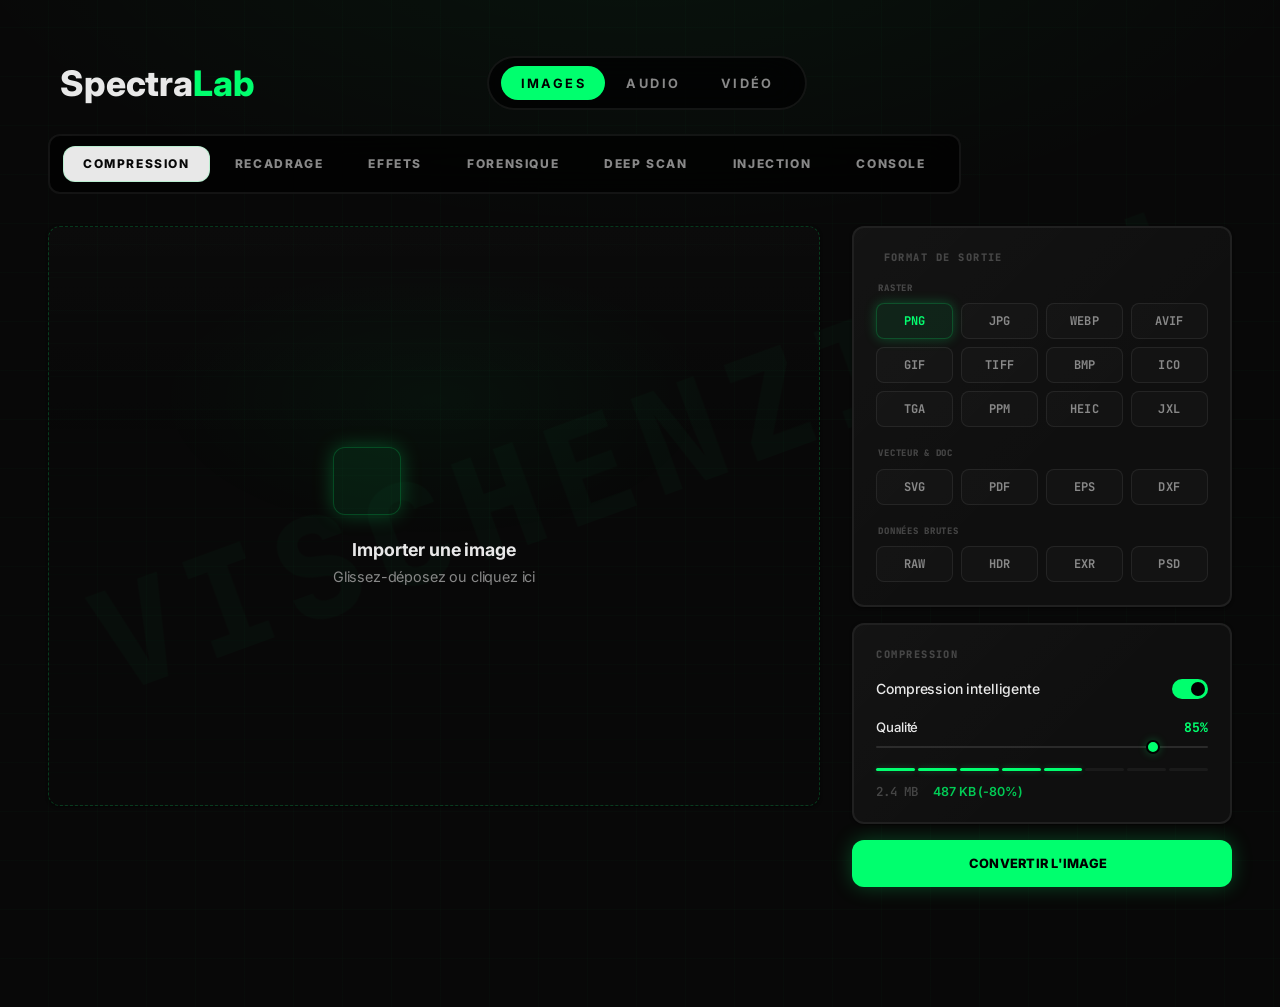
==== commit fd237c32: "Revue :: SpectraLab" ====
--- a/templates/index.html
+++ b/templates/index.html
@@ -4,13 +4,13 @@
 <head>
     <meta charset="UTF-8">
     <meta name="viewport" content="width=device-width, initial-scale=1.0">
-    <title>Others Eyes | Image Studio</title>
+    <title>SpectraLab | Image Studio</title>
 
     <!-- Fonts -->
     <link rel="preconnect" href="https://fonts.googleapis.com">
     <link rel="preconnect" href="https://fonts.gstatic.com" crossorigin>
     <link
-        href="https://fonts.googleapis.com/css2?family=Smooch+Sans:wght@100..900&family=Ubuntu:wght@400;600&display=swap"
+        href="https://fonts.googleapis.com/css2?family=Inter:wght@300;400;500;600;700;800&family=JetBrains+Mono:wght@400;500;700&family=Outfit:wght@300;400;500;600;700;800;900&display=swap"
         rel="stylesheet">
 
     <!-- Icons -->
@@ -24,8 +24,8 @@
     <div class="container">
         <header class="header-container">
             <div class="logo">
-                <span style="font-weight: 800; font-size:8rem;">Others <span
-                        style="color: var(--accent)">Eyes</span></span>
+                <span style="font-weight: 800; font-size: 2.2rem;">Spectra<span
+                        style="color: var(--accent)">Lab</span></span>
             </div>
             <nav>
                 <div class="nav-links">
@@ -391,7 +391,7 @@
                     <div class="card section" style="padding: 0;">
                         <div class="terminal-window" id="hacker-terminal">
                             <div class="terminal-header">
-                                <span>Root@Others-Eyes:~#</span>
+                                <span>Root@SpectraLab:~#</span>
                                 <span><i data-lucide="wifi" size="14"></i> Sec-Link</span>
                             </div>
                             <div class="terminal-content" id="terminal-output">
--- a/static/css/common.css
+++ b/static/css/common.css
@@ -1,5 +1,5 @@
 /* =========================================================
-   OTHERS-EYES — Design System v2.0
+   SPECTRALAB — Design System v2.0
    Palette : Noir · Gris · Blanc · Rouge · Vert Hacker
    ========================================================= */
 :root {
@@ -56,8 +56,9 @@
     --shadow-sm: 0 1px 3px rgba(0, 0, 0, 0.6);
     --shadow-md: 0 6px 20px rgba(0, 0, 0, 0.5);
     --shadow-lg: 0 20px 48px rgba(0, 0, 0, 0.6);
-    --font-sans: 'Smooch Sans', system-ui, sans-serif;
-    --font-mono: 'Courier New', Courier, monospace;
+    --font-sans: 'Inter', system-ui, -apple-system, sans-serif;
+    --font-brand: 'Outfit', sans-serif;
+    --font-mono: 'JetBrains Mono', monospace;
 }
 
 /* ── Reset ── */
@@ -68,7 +69,7 @@
     padding: 0;
     box-sizing: border-box;
     font-family: var(--font-sans);
-    letter-spacing: 0.05rem;
+    letter-spacing: -0.01rem;
 }
 
 html {
@@ -94,7 +95,7 @@
     min-height: 100vh;
     padding-bottom: 5rem;
     -webkit-font-smoothing: antialiased;
-    font-size: 1.35rem;
+    font-size: 0.95rem;
 }
 
 /* ── Watermark ── */
@@ -141,6 +142,7 @@
     display: flex;
     align-items: center;
     gap: 0.75rem;
+    font-family: var(--font-brand);
 }
 
 
@@ -155,7 +157,7 @@
     background: rgba(0, 0, 0, 0.7);
     backdrop-filter: blur(20px);
     -webkit-backdrop-filter: blur(20px);
-    padding: 15px;
+    padding: 8px 12px;
     border-radius: var(--radius-pill);
     gap: 2px;
     border: 2px solid var(--border);
@@ -165,13 +167,13 @@
 .nav-links a {
     text-decoration: none;
     color: var(--grey-400);
-    padding: 0.8rem 1.4rem;
+    padding: 0.6rem 1.2rem;
     border-radius: var(--radius-pill);
     transition: var(--transition);
     font-weight: 700;
     text-transform: uppercase;
-    font-size: 1rem;
-    letter-spacing: 0.2rem;
+    font-size: 0.8rem;
+    letter-spacing: 0.15rem;
 }
 
 .nav-links a.active {
@@ -226,9 +228,9 @@
 }
 
 .pill {
-    font-size: 1rem;
+    font-size: 0.75rem;
     font-weight: 800;
-    padding: 0.8rem 1.6rem;
+    padding: 0.6rem 1.2rem;
     border-radius: var(--radius);
     color: var(--text-secondary);
     white-space: nowrap;
@@ -442,7 +444,7 @@
     border: none;
     padding: 1rem 1.25rem;
     border-radius: var(--radius);
-    font-size: 0.9rem;
+    font-size: 0.8rem;
     font-weight: 800;
     cursor: pointer;
     display: flex;
@@ -870,7 +872,7 @@
     background: #5e5c64;
     /* GNOME header grey */
     border-bottom: 1px solid #171421;
-    font-family: 'Ubuntu', sans-serif;
+    font-family: var(--font-sans);
     font-weight: 700;
     text-transform: none;
     font-size: 0.8rem;
@@ -897,6 +899,8 @@
     gap: 4px;
     padding: 1.25rem;
     background: transparent;
+    font-family: var(--font-mono);
+    font-size: 0.8rem;
     overflow-y: auto;
     /* Scroll only the content */
     flex: 1;
@@ -916,7 +920,7 @@
 }
 
 .terminal-line::before {
-    content: 'admin@others-eyes:~$ ';
+    content: 'admin@spectralab:~$ ';
     color: #2ec27e;
     /* Green limited to the prompt */
     font-weight: 700;
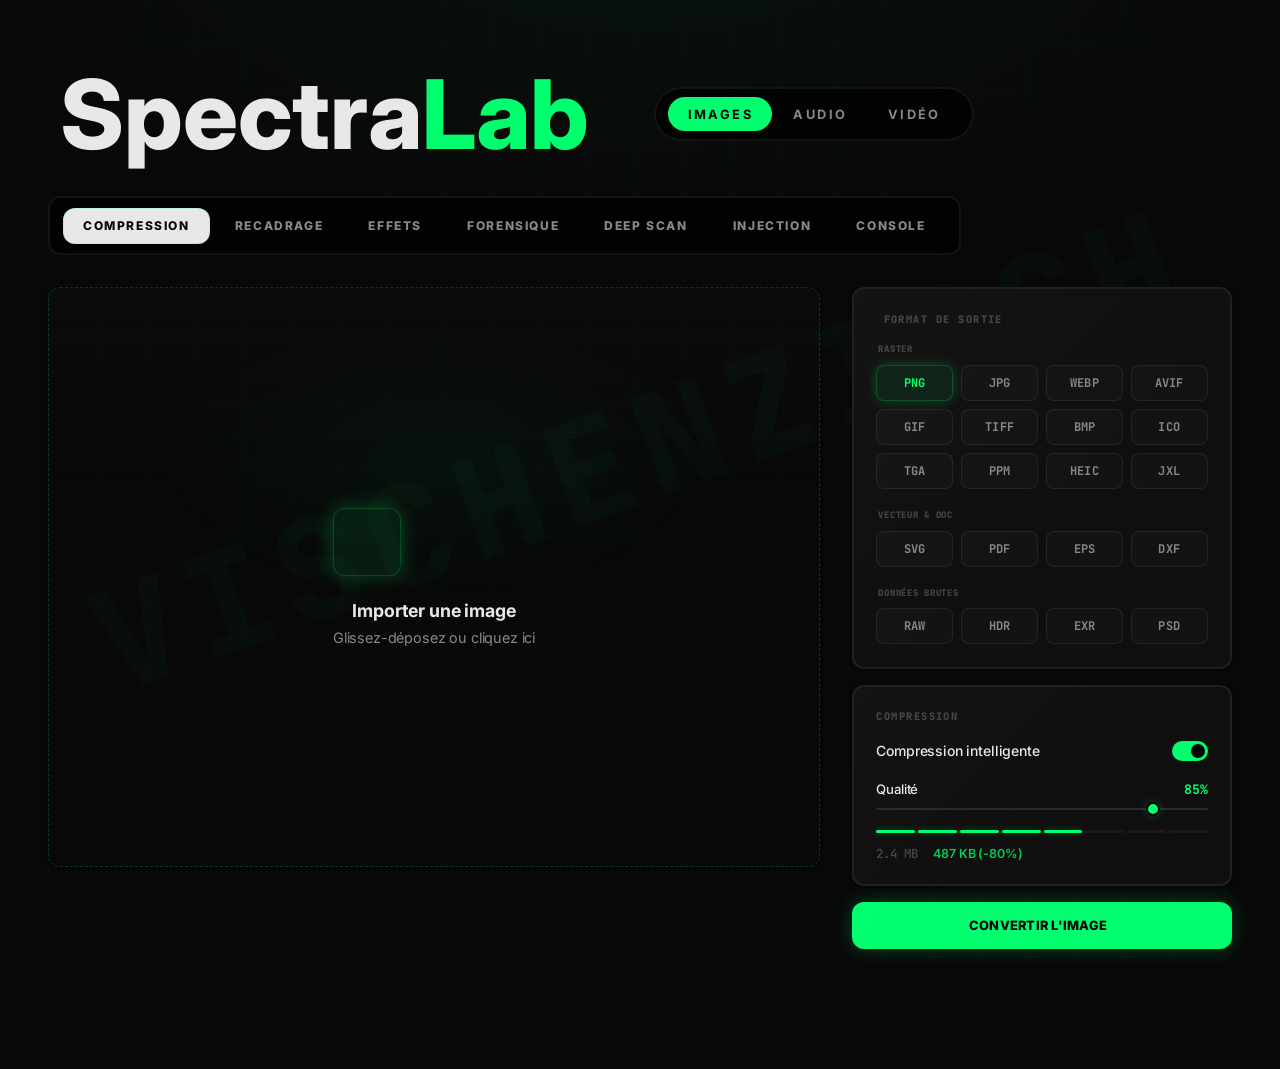
==== commit 610348f7: "Update logo :: templates" ====
--- a/templates/index.html
+++ b/templates/index.html
@@ -24,7 +24,7 @@
     <div class="container">
         <header class="header-container">
             <div class="logo">
-                <span style="font-weight: 800; font-size: 2.2rem;">Spectra<span
+                <span style="font-weight: 800; font-size: 6rem;">Spectra<span
                         style="color: var(--accent)">Lab</span></span>
             </div>
             <nav>
